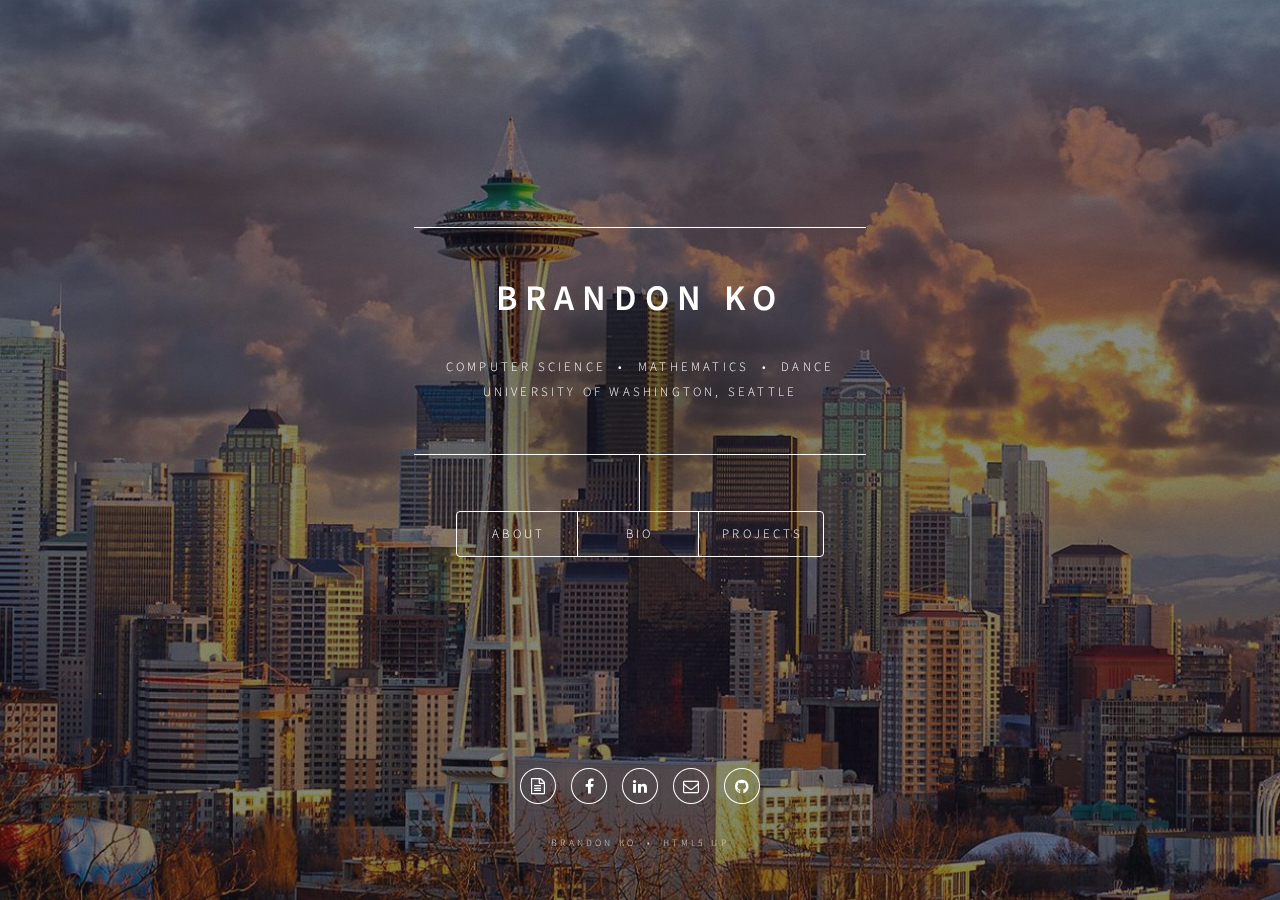
==== index.html @ cc7bc655 "4.2.2" ====
<!DOCTYPE HTML>
<!--
	Dimension by HTML5 UP
	html5up.net | @ajlkn
	Free for personal and commercial use under the CCA 3.0 license (html5up.net/license)
-->
<html>
	<head>
		<title>Brandon Ko</title>
		<meta charset="utf-8" />
		<meta name="viewport" content="width=device-width, initial-scale=1, user-scalable=no" />
		<link rel="stylesheet" href="assets/css/main.css" />
		<!--[if lte IE 9]><link rel="stylesheet" href="assets/css/ie9.css" /><![endif]-->
		<noscript><link rel="stylesheet" href="assets/css/noscript.css" /></noscript>
	</head>
	<body>

		<!-- Wrapper -->
			<div id="wrapper">

				<!-- Header -->
					<header id="header">
						<div class="content">
							<div class="inner">
								<h1>Brandon Ko</h1>
								<p></p>
								<p> Computer Science &nbsp;&bull;&nbsp; Mathematics &nbsp;&bull;&nbsp; Dance <br> University of Washington, Seattle</p>
							</div>
						</div>
						<nav>
							<ul>
								<li><a href="#about">About</a></li>
								<li><a href="#bio">Bio</a></li>
								<!--<li><a href="#contact">Contact</a></li>-->
								<li><a href="#projects">Projects</a></li>
								<!--<li><a href="#elements">Elements</a></li>-->
							</ul>
						</nav>
					</header>
				<!-- Main -->
					<div id="main">

						<!-- Intro -->
							<article id="about">
								<center><h2>About</h2></center>
								<span class="image main"><img src="images/intro_banner.jpg" alt="" /></span>
								<p><b>Aspiring software engineer.</b><br>
								I constantly strive to push the boundaries of existing knowledge. <br> I love exploring, creating, failing, learning, and growing. </p>
								<hr />
								<h3>Interests</h3>
								<p>Avid powerlifter and bodybuilder. Occasionally dips toes in olympic liting. <br> Dance minor in ballet, trying to keep hip hop in check on the side. </p>
							</article>

						<!-- About -->
						<article id="bio">
							<center><h2>Bio</h2></center>
							<img src="images/max.jpg" alt="me and max" height="210">
							<img src="images/bbc.jpg" alt="bbc" height="210">
							<p></p>
							
							<p>After receiving a defeating grade and learning absolutely nothing in my introductory course to programming at the beginning of high school, I was pretty much set on <i>not</i> pursuing computer science as my career. I performed well in all of my STEM courses throughout high school, but did not know what topic I wanted to pursure. Applying to colleges, I selected majors that simply sounded enticing, such as aerospace engineering and astrophysics. Unfortunately, my acceptance into the University of Washington was not complemented with an admission into a major. Filled with ambiguity, I began my first steps in college.</p>
							<blockquote>I hate programming. I don't want to be a software engineer.</blockquote>
							
							<p>Entering college, I explored a variety of classes and enjoyed expanding my breadth of knowledge. Psychology shed a new light on my perception of other individual's behaviors while ballet straightened out my posture and improved my balance. However, I never fully invested myself in any of these subjects and consequently, did not perform well in any of my classes. Unsure of what steps to take, I blindly decided to give computer science another shot. </p>
							<blockquote>What do I want to pursue as my career? Dance? No, my asian parents would not approve of that. Psychology? Interesting, but just interesting. Computer Science? </blockquote>
							
							<p> Surprisingly, as I progressed through this course, I began to realize how much I enjoyed coding. The logically structured and endlessly creative aspects of programming left me in awe, and I never felt more certain about beginning career path in computer science. Despite my low grade, I genuinely enjoyed every aspect of the course. Full of excitement, I completed the next prerequisite CS course and feverishly applied to the major. Rejected. I had finally discovered my true passion, just to get shut down by the department. I felt defeated and began to second guess the choices I was making. After sorting my thoughts out, I decided to seek help from counselors. I came to an understanding that this rejection helped me pinpoint my weaknesses and can be used as a stepping stone toward my goal. This realization motivated me to work even harder than before.</p>
							<blockquote>This is what I want. This is my passion. Defeat only makes me stronger.</blockquote>

							<p>I pushed myself to my limits for the following quarters, and reapplied to the department full of hope. After waiting for a seemingly endless two weeks, I received the admission decision. Accepted. And although I finally discovered my passion and reached my goal, my exact path in the field of computer science is yet to be determined. Nevertheless, I continue to push myself to grow and improve, exploring new fields and expanding my knowledge every day.</p>
						</article>

						<!-- Projects -->
							<article id="projects">
								<center><h2>Projects</h2></center>
								<span class="image main"><img src="images/coding_banner.jpg" alt="" /></span>
								I am currently working on a Google Chrome Extension and will post a link to this project once I complete it!
							</article>
						

						<!--Contact--> 
							<article id="contact">
								<h2 class="major">Contact</h2>
								<form method="post" action="/Users/brandonko/brandonko.github.io/welcome.php">
									<div class="field half first">
										<label for="name">Name</label>
										<input type="text" name="name" id="name" />
									</div>
									<div class="field half">
										<label for="email">Email</label>
										<input type="text" name="email" id="email" />
									</div>
									<div class="field">
										<label for="message">Message</label>
										<textarea name="message" id="message" rows="4"></textarea>
									</div>
									<ul class="actions">
										<li><input type="submit" value="Send Message" class="special" /></li>
										<li><input type="reset" value="Reset" /></li>
									</ul>
								</form>
							</article>

						<!-- Elements -->
							<article id="elements">
								<h2 class="major">Elements</h2>

								<section>
									<h3 class="major">Text</h3>
									<p>This is <b>bold</b> and this is <strong>strong</strong>. This is <i>italic</i> and this is <em>emphasized</em>.
									This is <sup>superscript</sup> text and this is <sub>subscript</sub> text.
									This is <u>underlined</u> and this is code: <code>for (;;) { ... }</code>. Finally, <a href="#">this is a link</a>.</p>
									<hr />
									<h2>Heading Level 2</h2>
									<h3>Heading Level 3</h3>
									<h4>Heading Level 4</h4>
									<h5>Heading Level 5</h5>
									<h6>Heading Level 6</h6>
									<hr />
									<h4>Blockquote</h4>
									<blockquote>Fringilla nisl. Donec accumsan interdum nisi, quis tincidunt felis sagittis eget tempus euismod. Vestibulum ante ipsum primis in faucibus vestibulum. Blandit adipiscing eu felis iaculis volutpat ac adipiscing accumsan faucibus. Vestibulum ante ipsum primis in faucibus lorem ipsum dolor sit amet nullam adipiscing eu felis.</blockquote>
									<h4>Preformatted</h4>
									<pre><code>i = 0;

while (!deck.isInOrder()) {
    print 'Iteration ' + i;
    deck.shuffle();
    i++;
}

print 'It took ' + i + ' iterations to sort the deck.';</code></pre>
								</section>

								<section>
									<h3 class="major">Lists</h3>

									<h4>Unordered</h4>
									<ul>
										<li>Dolor pulvinar etiam.</li>
										<li>Sagittis adipiscing.</li>
										<li>Felis enim feugiat.</li>
									</ul>

									<h4>Alternate</h4>
									<ul class="alt">
										<li>Dolor pulvinar etiam.</li>
										<li>Sagittis adipiscing.</li>
										<li>Felis enim feugiat.</li>
									</ul>

									<h4>Ordered</h4>
									<ol>
										<li>Dolor pulvinar etiam.</li>
										<li>Etiam vel felis viverra.</li>
										<li>Felis enim feugiat.</li>
										<li>Dolor pulvinar etiam.</li>
										<li>Etiam vel felis lorem.</li>
										<li>Felis enim et feugiat.</li>
									</ol>
									<h4>Icons</h4>
									<ul class="icons">
										<li><a href="#" class="icon fa-twitter"><span class="label">Twitter</span></a></li>
										<li><a href="#" class="icon fa-facebook"><span class="label">Facebook</span></a></li>
										<li><a href="#" class="icon fa-instagram"><span class="label">Instagram</span></a></li>
										<li><a href="#" class="icon fa-github"><span class="label">Github</span></a></li>
									</ul>

									<h4>Actions</h4>
									<ul class="actions">
										<li><a href="#" class="button special">Default</a></li>
										<li><a href="#" class="button">Default</a></li>
									</ul>
									<ul class="actions vertical">
										<li><a href="#" class="button special">Default</a></li>
										<li><a href="#" class="button">Default</a></li>
									</ul>
								</section>

								<section>
									<h3 class="major">Table</h3>
									<h4>Default</h4>
									<div class="table-wrapper">
										<table>
											<thead>
												<tr>
													<th>Name</th>
													<th>Description</th>
													<th>Price</th>
												</tr>
											</thead>
											<tbody>
												<tr>
													<td>Item One</td>
													<td>Ante turpis integer aliquet porttitor.</td>
													<td>29.99</td>
												</tr>
												<tr>
													<td>Item Two</td>
													<td>Vis ac commodo adipiscing arcu aliquet.</td>
													<td>19.99</td>
												</tr>
												<tr>
													<td>Item Three</td>
													<td> Morbi faucibus arcu accumsan lorem.</td>
													<td>29.99</td>
												</tr>
												<tr>
													<td>Item Four</td>
													<td>Vitae integer tempus condimentum.</td>
													<td>19.99</td>
												</tr>
												<tr>
													<td>Item Five</td>
													<td>Ante turpis integer aliquet porttitor.</td>
													<td>29.99</td>
												</tr>
											</tbody>
											<tfoot>
												<tr>
													<td colspan="2"></td>
													<td>100.00</td>
												</tr>
											</tfoot>
										</table>
									</div>

									<h4>Alternate</h4>
									<div class="table-wrapper">
										<table class="alt">
											<thead>
												<tr>
													<th>Name</th>
													<th>Description</th>
													<th>Price</th>
												</tr>
											</thead>
											<tbody>
												<tr>
													<td>Item One</td>
													<td>Ante turpis integer aliquet porttitor.</td>
													<td>29.99</td>
												</tr>
												<tr>
													<td>Item Two</td>
													<td>Vis ac commodo adipiscing arcu aliquet.</td>
													<td>19.99</td>
												</tr>
												<tr>
													<td>Item Three</td>
													<td> Morbi faucibus arcu accumsan lorem.</td>
													<td>29.99</td>
												</tr>
												<tr>
													<td>Item Four</td>
													<td>Vitae integer tempus condimentum.</td>
													<td>19.99</td>
												</tr>
												<tr>
													<td>Item Five</td>
													<td>Ante turpis integer aliquet porttitor.</td>
													<td>29.99</td>
												</tr>
											</tbody>
											<tfoot>
												<tr>
													<td colspan="2"></td>
													<td>100.00</td>
												</tr>
											</tfoot>
										</table>
									</div>
								</section>

								<section>
									<h3 class="major">Buttons</h3>
									<ul class="actions">
										<li><a href="#" class="button special">Special</a></li>
										<li><a href="#" class="button">Default</a></li>
									</ul>
									<ul class="actions">
										<li><a href="#" class="button">Default</a></li>
										<li><a href="#" class="button small">Small</a></li>
									</ul>
									<ul class="actions">
										<li><a href="#" class="button special icon fa-download">Icon</a></li>
										<li><a href="#" class="button icon fa-download">Icon</a></li>
									</ul>
									<ul class="actions">
										<li><span class="button special disabled">Disabled</span></li>
										<li><span class="button disabled">Disabled</span></li>
									</ul>
								</section>

								<section>
									<h3 class="major">Form</h3>
									<form method="post" action="#">
										<div class="field half first">
											<label for="demo-name">Name</label>
											<input type="text" name="demo-name" id="demo-name" value="" placeholder="Jane Doe" />
										</div>
										<div class="field half">
											<label for="demo-email">Email</label>
											<input type="email" name="demo-email" id="demo-email" value="" placeholder="jane@untitled.tld" />
										</div>
										<div class="field">
											<label for="demo-category">Category</label>
											<div class="select-wrapper">
												<select name="demo-category" id="demo-category">
													<option value="">-</option>
													<option value="1">Manufacturing</option>
													<option value="1">Shipping</option>
													<option value="1">Administration</option>
													<option value="1">Human Resources</option>
												</select>
											</div>
										</div>
										<div class="field half first">
											<input type="radio" id="demo-priority-low" name="demo-priority" checked>
											<label for="demo-priority-low">Low</label>
										</div>
										<div class="field half">
											<input type="radio" id="demo-priority-high" name="demo-priority">
											<label for="demo-priority-high">High</label>
										</div>
										<div class="field half first">
											<input type="checkbox" id="demo-copy" name="demo-copy">
											<label for="demo-copy">Email me a copy</label>
										</div>
										<div class="field half">
											<input type="checkbox" id="demo-human" name="demo-human" checked>
											<label for="demo-human">Not a robot</label>
										</div>
										<div class="field">
											<label for="demo-message">Message</label>
											<textarea name="demo-message" id="demo-message" placeholder="Enter your message" rows="6"></textarea>
										</div>
										<ul class="actions">
											<li><input type="submit" value="Send Message" class="special" /></li>
											<li><input type="reset" value="Reset" /></li>
										</ul>
									</form>
								</section>

							</article>

					</div>

				<!-- Footer -->
					<footer id="footer">
						<center>
									<ul class="icons">
										<li><a target="_blank" href="https://s3.amazonaws.com/symp.csm.usprod/washington/files/ad9/ad9180142448824d3f6cde6a451a4adb.pdf" class="icon fa-file-text-o"><span class="label">Resume</span></a></li>
										<li><a target="_blank" href="https://www.facebook.com/branbranko" class="icon fa-facebook"><span class="label">Facebook</span></a></li>
										<li><a target="_blank" href="https://www.linkedin.com/in/kobrandon98/" class="icon fa-linkedin"><span class="label">LinkedIn</span></a></li>
										<li><a target="_blank" href="mailto:kobrandon98@gmail.com" class="icon fa-envelope-o"><span class="label">Email</span></a></li>
										<li><a target="_blank" href="https://github.com/brandonko/" class="icon fa-github"><span class="label">GitHub</span></a></li>
									</ul>
						<p class="copyright">Brandon Ko &nbsp;&bull;&nbsp; HTML5 UP</p>
					</footer>

			</div>

		<!-- BG -->
			<div id="bg"></div>

		<!-- Scripts -->
			<script src="assets/js/jquery.min.js"></script>
			<script src="assets/js/skel.min.js"></script>
			<script src="assets/js/util.js"></script>
			<script src="assets/js/main.js"></script>

	</body>
</html>
---- assets/css/main.css ----
@import url(font-awesome.min.css);
@import url("https://fonts.googleapis.com/css?family=Source+Sans+Pro:300italic,600italic,300,600");
/*
	Added by Brandon Ko
*/
.tab { margin-left: 40px; }


/*
	Dimension by HTML5 UP
	html5up.net | @ajlkn
	Free for personal and commercial use under the CCA 3.0 license (html5up.net/license)
*/

/* Reset */
	html, body, div, span, applet, object, iframe, h1, h2, h3, h4, h5, h6, p, blockquote, pre, a, abbr, acronym, address, big, cite, code, del, dfn, em, img, ins, kbd, q, s, samp, small, strike, strong, sub, sup, tt, var, b, u, i, center, dl, dt, dd, ol, ul, li, fieldset, form, label, legend, table, caption, tbody, tfoot, thead, tr, th, td, article, aside, canvas, details, embed, figure, figcaption, footer, header, hgroup, menu, nav, output, ruby, section, summary, time, mark, audio, video {
		margin: 0;
		padding: 0;
		border: 0;
		font-size: 100%;
		font: inherit;
		vertical-align: baseline;
	}

	article, aside, details, figcaption, figure, footer, header, hgroup, menu, nav, section {
		display: block;
	}

	body {
		line-height: 1;
	}

	ol, ul {
		list-style: none;
	}

	blockquote, q {
		quotes: none;
	}

	blockquote:before, blockquote:after, q:before, q:after {
		content: '';
		content: none;
	}

	table {
		border-collapse: collapse;
		border-spacing: 0;
	}

	body {
		-webkit-text-size-adjust: none;
	}

/* Box Model */

	*, *:before, *:after {
		-moz-box-sizing: border-box;
		-webkit-box-sizing: border-box;
		box-sizing: border-box;
	}

/* Basic */

	@-ms-viewport {
		width: device-width;
	}

	@media screen and (max-width: 480px) {

		html, body {
			min-width: 320px;
		}

	}

	body {
		background: #1b1f22;
	}

		body.is-loading *, body.is-loading *:before, body.is-loading *:after, body.is-switching *, body.is-switching *:before, body.is-switching *:after {
			-moz-animation: none !important;
			-webkit-animation: none !important;
			-ms-animation: none !important;
			animation: none !important;
			-moz-transition: none !important;
			-webkit-transition: none !important;
			-ms-transition: none !important;
			transition: none !important;
			-moz-transition-delay: none !important;
			-webkit-transition-delay: none !important;
			-ms-transition-delay: none !important;
			transition-delay: none !important;
		}

/* Type */

	html {
		font-size: 16pt;
	}

		@media screen and (max-width: 1680px) {

			html {
				font-size: 12pt;
			}

		}

		@media screen and (max-width: 736px) {

			html {
				font-size: 11pt;
			}

		}

		@media screen and (max-width: 360px) {

			html {
				font-size: 10pt;
			}

		}

	body, input, select, textarea {
		color: #ffffff;
		font-family: "Source Sans Pro", sans-serif;
		font-weight: 300;
		font-size: 1rem;
		line-height: 1.65;
	}

	a {
		-moz-transition: color 0.2s ease-in-out, background-color 0.2s ease-in-out, border-bottom-color 0.2s ease-in-out;
		-webkit-transition: color 0.2s ease-in-out, background-color 0.2s ease-in-out, border-bottom-color 0.2s ease-in-out;
		-ms-transition: color 0.2s ease-in-out, background-color 0.2s ease-in-out, border-bottom-color 0.2s ease-in-out;
		transition: color 0.2s ease-in-out, background-color 0.2s ease-in-out, border-bottom-color 0.2s ease-in-out;
		border-bottom: dotted 1px rgba(255, 255, 255, 0.5);
		text-decoration: none;
		color: inherit;
	}

		a:hover {
			border-bottom-color: transparent;
		}

	strong, b {
		color: #ffffff;
		font-weight: 600;
	}

	em, i {
		font-style: italic;
	}

	p {
		margin: 0 0 2rem 0;
	}

	h1, h2, h3, h4, h5, h6 {
		color: #ffffff;
		font-weight: 600;
		line-height: 1.5;
		margin: 0 0 1rem 0;
		text-transform: uppercase;
		letter-spacing: 0.2rem;
	}

		h1 a, h2 a, h3 a, h4 a, h5 a, h6 a {
			color: inherit;
			text-decoration: none;
		}

		h1.major, h2.major, h3.major, h4.major, h5.major, h6.major {
			border-bottom: solid 1px #ffffff;
			width: -moz-max-content;
			width: -webkit-max-content;
			width: -ms-max-content;
			width: max-content;
			padding-bottom: 0.5rem;
			margin: 0 0 2rem 0;
		}

	h1 {
		font-size: 2.25rem;
		line-height: 1.3;
		letter-spacing: 0.5rem;
	}

	h2 {
		font-size: 1.5rem;
		line-height: 1.4;
		letter-spacing: 0.5rem;
	}

	h3 {
		font-size: 1rem;
	}

	h4 {
		font-size: 0.8rem;
	}

	h5 {
		font-size: 0.7rem;
	}

	h6 {
		font-size: 0.6rem;
	}

	@media screen and (max-width: 736px) {

		h1 {
			font-size: 1.75rem;
			line-height: 1.4;
		}

		h2 {
			font-size: 1.25em;
			line-height: 1.5;
		}

	}

	sub {
		font-size: 0.8rem;
		position: relative;
		top: 0.5rem;
	}

	sup {
		font-size: 0.8rem;
		position: relative;
		top: -0.5rem;
	}

	blockquote {
		border-left: solid 4px #ffffff;
		font-style: italic;
		margin: 0 0 2rem 0;
		padding: 0.5rem 0 0.5rem 2rem;
	}

	code {
		background: rgba(255, 255, 255, 0.075);
		border-radius: 4px;
		font-family: "Courier New", monospace;
		font-size: 0.9rem;
		margin: 0 0.25rem;
		padding: 0.25rem 0.65rem;
	}

	pre {
		-webkit-overflow-scrolling: touch;
		font-family: "Courier New", monospace;
		font-size: 0.9rem;
		margin: 0 0 2rem 0;
	}

		pre code {
			display: block;
			line-height: 1.75;
			padding: 1rem 1.5rem;
			overflow-x: auto;
		}

	hr {
		border: 0;
		border-bottom: solid 1px #ffffff;
		margin: 2.75rem 0;
	}

	.align-left {
		text-align: left;
	}

	.align-center {
		text-align: center;
	}

	.align-right {
		text-align: right;
	}

/* Form */

	form {
		margin: 0 0 2.5rem 0;
	}

		form .field {
			margin: 0 0 1.5rem 0;
		}

			form .field.half {
				width: 50%;
				float: left;
				padding: 0 0 0 0.75rem;
			}

				form .field.half.first {
					padding: 0 0.75rem 0 0;
				}

		form > .actions {
			margin: 1.875rem 0 0 0 !important;
		}

		@media screen and (max-width: 736px) {

			form .field {
				margin: 0 0 1.125rem 0;
			}

				form .field.half {
					padding: 0 0 0 0.5625rem;
				}

					form .field.half.first {
						padding: 0 0.5625rem 0 0;
					}

			form > .actions {
				margin: 1.5rem 0 0 0 !important;
			}

		}

		@media screen and (max-width: 480px) {

			form .field.half {
				width: 100%;
				float: none;
				padding: 0;
			}

				form .field.half.first {
					padding: 0;
				}

		}

	label {
		color: #ffffff;
		display: block;
		font-size: 0.8rem;
		font-weight: 300;
		letter-spacing: 0.2rem;
		line-height: 1.5;
		margin: 0 0 1rem 0;
		text-transform: uppercase;
	}

	input[type="text"],
	input[type="password"],
	input[type="email"],
	input[type="tel"],
	select,
	textarea {
		-moz-appearance: none;
		-webkit-appearance: none;
		-ms-appearance: none;
		appearance: none;
		-moz-transition: border-color 0.2s ease-in-out, box-shadow 0.2s ease-in-out, background-color 0.2s ease-in-out;
		-webkit-transition: border-color 0.2s ease-in-out, box-shadow 0.2s ease-in-out, background-color 0.2s ease-in-out;
		-ms-transition: border-color 0.2s ease-in-out, box-shadow 0.2s ease-in-out, background-color 0.2s ease-in-out;
		transition: border-color 0.2s ease-in-out, box-shadow 0.2s ease-in-out, background-color 0.2s ease-in-out;
		background: transparent;
		border-radius: 4px;
		border: solid 1px #ffffff;
		color: inherit;
		display: block;
		outline: 0;
		padding: 0 1rem;
		text-decoration: none;
		width: 100%;
	}

		input[type="text"]:invalid,
		input[type="password"]:invalid,
		input[type="email"]:invalid,
		input[type="tel"]:invalid,
		select:invalid,
		textarea:invalid {
			box-shadow: none;
		}

		input[type="text"]:focus,
		input[type="password"]:focus,
		input[type="email"]:focus,
		input[type="tel"]:focus,
		select:focus,
		textarea:focus {
			background: rgba(255, 255, 255, 0.075);
			border-color: #ffffff;
			box-shadow: 0 0 0 1px #ffffff;
		}

	select option {
		background: #1b1f22;
		color: #ffffff;
	}

	.select-wrapper {
		text-decoration: none;
		display: block;
		position: relative;
	}

		.select-wrapper:before {
			-moz-osx-font-smoothing: grayscale;
			-webkit-font-smoothing: antialiased;
			font-family: FontAwesome;
			font-style: normal;
			font-weight: normal;
			text-transform: none !important;
		}

		.select-wrapper:before {
			color: #ffffff;
			content: '\f107';
			display: block;
			height: 2.75rem;
			line-height: calc(2.75rem + 0em);
			pointer-events: none;
			position: absolute;
			right: 0;
			text-align: center;
			top: 0;
			width: 2.75rem;
		}

		.select-wrapper select::-ms-expand {
			display: none;
		}

	input[type="text"],
	input[type="password"],
	input[type="email"],
	select {
		height: 2.75rem;
	}

	textarea {
		padding: 0.75rem 1rem;
	}

	input[type="checkbox"],
	input[type="radio"] {
		-moz-appearance: none;
		-webkit-appearance: none;
		-ms-appearance: none;
		appearance: none;
		display: block;
		float: left;
		margin-right: -2rem;
		opacity: 0;
		width: 1rem;
		z-index: -1;
	}

		input[type="checkbox"] + label,
		input[type="radio"] + label {
			text-decoration: none;
			-moz-user-select: none;
			-webkit-user-select: none;
			-ms-user-select: none;
			user-select: none;
			color: #ffffff;
			cursor: pointer;
			display: inline-block;
			font-size: 0.8rem;
			font-weight: 300;
			margin: 0 0 0.5rem 0;
			padding-left: 2.65rem;
			padding-right: 0.75rem;
			position: relative;
		}

			input[type="checkbox"] + label:before,
			input[type="radio"] + label:before {
				-moz-osx-font-smoothing: grayscale;
				-webkit-font-smoothing: antialiased;
				font-family: FontAwesome;
				font-style: normal;
				font-weight: normal;
				text-transform: none !important;
			}

			input[type="checkbox"] + label:before,
			input[type="radio"] + label:before {
				-moz-transition: border-color 0.2s ease-in-out, box-shadow 0.2s ease-in-out, background-color 0.2s ease-in-out;
				-webkit-transition: border-color 0.2s ease-in-out, box-shadow 0.2s ease-in-out, background-color 0.2s ease-in-out;
				-ms-transition: border-color 0.2s ease-in-out, box-shadow 0.2s ease-in-out, background-color 0.2s ease-in-out;
				transition: border-color 0.2s ease-in-out, box-shadow 0.2s ease-in-out, background-color 0.2s ease-in-out;
				border-radius: 4px;
				border: solid 1px #ffffff;
				content: '';
				display: inline-block;
				height: 1.65rem;
				left: 0;
				line-height: calc(1.58125rem + 0em);
				position: absolute;
				text-align: center;
				top: -0.125rem;
				width: 1.65rem;
			}

		input[type="checkbox"]:checked + label:before,
		input[type="radio"]:checked + label:before {
			background: #ffffff !important;
			border-color: #ffffff !important;
			color: #1b1f22;
			content: '\f00c';
		}

		input[type="checkbox"]:focus + label:before,
		input[type="radio"]:focus + label:before {
			background: rgba(255, 255, 255, 0.075);
			border-color: #ffffff;
			box-shadow: 0 0 0 1px #ffffff;
		}

	input[type="checkbox"] + label:before {
		border-radius: 4px;
	}

	input[type="radio"] + label:before {
		border-radius: 100%;
	}

	::-webkit-input-placeholder {
		color: rgba(255, 255, 255, 0.5) !important;
		opacity: 1.0;
	}

	:-moz-placeholder {
		color: rgba(255, 255, 255, 0.5) !important;
		opacity: 1.0;
	}

	::-moz-placeholder {
		color: rgba(255, 255, 255, 0.5) !important;
		opacity: 1.0;
	}

	:-ms-input-placeholder {
		color: rgba(255, 255, 255, 0.5) !important;
		opacity: 1.0;
	}

	.formerize-placeholder {
		color: rgba(255, 255, 255, 0.5) !important;
		opacity: 1.0;
	}

/* Box */

	.box {
		border-radius: 4px;
		border: solid 1px #ffffff;
		margin-bottom: 2rem;
		padding: 1.5em;
	}

		.box > :last-child,
		.box > :last-child > :last-child,
		.box > :last-child > :last-child > :last-child {
			margin-bottom: 0;
		}

		.box.alt {
			border: 0;
			border-radius: 0;
			padding: 0;
		}

/* Icon */

	.icon {
		text-decoration: none;
		border-bottom: none;
		position: relative;
	}

		.icon:before {
			-moz-osx-font-smoothing: grayscale;
			-webkit-font-smoothing: antialiased;
			font-family: FontAwesome;
			font-style: normal;
			font-weight: normal;
			text-transform: none !important;
		}

		.icon > .label {
			display: none;
		}

/* Image */

	.image {
		border-radius: 4px;
		border: 0;
		display: inline-block;
		position: relative;
	}

		.image:before {
			-moz-pointer-events: none;
			-webkit-pointer-events: none;
			-ms-pointer-events: none;
			pointer-events: none;
			background-image: url("../../images/overlay.png");
			background-color: rgba(19, 21, 25, 0.5);
			border-radius: 4px;
			content: '';
			display: block;
			height: 100%;
			left: 0;
			opacity: 0.5;
			position: absolute;
			top: 0;
			width: 100%;
		}

		.image img {
			border-radius: 4px;
			display: block;
		}

		.image.left, .image.right {
			max-width: 40%;
		}

			.image.left img, .image.right img {
				width: 100%;
			}

		.image.left {
			float: left;
			padding: 0 1.5em 1em 0;
			top: 0.25em;
		}

		.image.right {
			float: right;
			padding: 0 0 1em 1.5em;
			top: 0.25em;
		}

		.image.fit {
			display: block;
			margin: 0 0 2rem 0;
			width: 100%;
		}

			.image.fit img {
				width: 100%;
			}

		.image.main {
			display: block;
			margin: 2.5rem 0;
			width: 100%;
		}

			.image.main img {
				width: 100%;
			}

		@media screen and (max-width: 736px) {

			.image.main {
				margin: 2rem 0;
			}

		}

		@media screen and (max-width: 480px) {

			.image.main {
				margin: 1.5rem 0;
			}

		}

/* List */

	ol {
		list-style: decimal;
		margin: 0 0 2rem 0;
		padding-left: 1.25em;
	}

		ol li {
			padding-left: 0.25em;
		}

	ul {
		list-style: none;
		margin: 0 0 2rem 0;
		padding-left: 1em;
	}

		ul li {
			padding-left: 0.5em;
		}

		ul.alt {
			list-style: none;
			padding-left: 0;
		}

			ul.alt li {
				border-top: solid 1px #ffffff;
				padding: 0.5em 0;
			}

				ul.alt li:first-child {
					border-top: 0;
					padding-top: 0;
				}

		ul.icons {
			cursor: default;
			list-style: none;
			padding-left: 0;
		}

			ul.icons li {
				display: inline-block;
				padding: 0 0.75em 0 0;
			}

				ul.icons li:last-child {
					padding-right: 0;
				}

				ul.icons li a {
					border-radius: 100%;
					box-shadow: inset 0 0 0 1px #ffffff;
					display: inline-block;
					height: 2.25rem;
					line-height: 2.25rem;
					text-align: center;
					width: 2.25rem;
				}

					ul.icons li a:hover {
						background-color: rgba(255, 255, 255, 0.075);
					}

					ul.icons li a:active {
						background-color: rgba(255, 255, 255, 0.175);
					}

		ul.actions {
			cursor: default;
			list-style: none;
			padding-left: 0;
		}

			ul.actions li {
				display: inline-block;
				padding: 0 1rem 0 0;
				vertical-align: middle;
			}

				ul.actions li:last-child {
					padding-right: 0;
				}

			ul.actions.small li {
				padding: 0 0.5rem 0 0;
			}

			ul.actions.vertical li {
				display: block;
				padding: 1rem 0 0 0;
			}

				ul.actions.vertical li:first-child {
					padding-top: 0;
				}

				ul.actions.vertical li > * {
					margin-bottom: 0;
				}

			ul.actions.vertical.small li {
				padding: 0.5rem 0 0 0;
			}

				ul.actions.vertical.small li:first-child {
					padding-top: 0;
				}

			ul.actions.fit {
				display: table;
				margin-left: -1rem;
				padding: 0;
				table-layout: fixed;
				width: calc(100% + 1rem);
			}

				ul.actions.fit li {
					display: table-cell;
					padding: 0 0 0 1rem;
				}

					ul.actions.fit li > * {
						margin-bottom: 0;
					}

				ul.actions.fit.small {
					margin-left: -0.5rem;
					width: calc(100% + 0.5rem);
				}

					ul.actions.fit.small li {
						padding: 0 0 0 0.5rem;
					}

			@media screen and (max-width: 480px) {

				ul.actions {
					margin: 0 0 2rem 0;
				}

					ul.actions li {
						padding: 1rem 0 0 0;
						display: block;
						text-align: center;
						width: 100%;
					}

						ul.actions li:first-child {
							padding-top: 0;
						}

						ul.actions li > * {
							width: 100%;
							margin: 0 !important;
						}

							ul.actions li > *.icon:before {
								margin-left: -2em;
							}

					ul.actions.small li {
						padding: 0.5rem 0 0 0;
					}

						ul.actions.small li:first-child {
							padding-top: 0;
						}

			}

	dl {
		margin: 0 0 2rem 0;
	}

		dl dt {
			display: block;
			font-weight: 600;
			margin: 0 0 1rem 0;
		}

		dl dd {
			margin-left: 2rem;
		}

/* Table */

	.table-wrapper {
		-webkit-overflow-scrolling: touch;
		overflow-x: auto;
	}

	table {
		margin: 0 0 2rem 0;
		width: 100%;
	}

		table tbody tr {
			border: solid 1px #ffffff;
			border-left: 0;
			border-right: 0;
		}

			table tbody tr:nth-child(2n + 1) {
				background-color: rgba(255, 255, 255, 0.075);
			}

		table td {
			padding: 0.75em 0.75em;
		}

		table th {
			color: #ffffff;
			font-size: 0.9em;
			font-weight: 600;
			padding: 0 0.75em 0.75em 0.75em;
			text-align: left;
		}

		table thead {
			border-bottom: solid 2px #ffffff;
		}

		table tfoot {
			border-top: solid 2px #ffffff;
		}

		table.alt {
			border-collapse: separate;
		}

			table.alt tbody tr td {
				border: solid 1px #ffffff;
				border-left-width: 0;
				border-top-width: 0;
			}

				table.alt tbody tr td:first-child {
					border-left-width: 1px;
				}

			table.alt tbody tr:first-child td {
				border-top-width: 1px;
			}

			table.alt thead {
				border-bottom: 0;
			}

			table.alt tfoot {
				border-top: 0;
			}

/* Button */

	input[type="submit"],
	input[type="reset"],
	input[type="button"],
	button,
	.button {
		-moz-appearance: none;
		-webkit-appearance: none;
		-ms-appearance: none;
		appearance: none;
		-moz-transition: background-color 0.2s ease-in-out, color 0.2s ease-in-out;
		-webkit-transition: background-color 0.2s ease-in-out, color 0.2s ease-in-out;
		-ms-transition: background-color 0.2s ease-in-out, color 0.2s ease-in-out;
		transition: background-color 0.2s ease-in-out, color 0.2s ease-in-out;
		background-color: transparent;
		border-radius: 4px;
		border: 0;
		box-shadow: inset 0 0 0 1px #ffffff;
		color: #ffffff !important;
		cursor: pointer;
		display: inline-block;
		font-size: 0.8rem;
		font-weight: 300;
		height: 2.75rem;
		letter-spacing: 0.2rem;
		line-height: 2.75rem;
		outline: 0;
		padding: 0 1.25rem 0 1.35rem;
		text-align: center;
		text-decoration: none;
		text-transform: uppercase;
		white-space: nowrap;
	}

		input[type="submit"]:hover,
		input[type="reset"]:hover,
		input[type="button"]:hover,
		button:hover,
		.button:hover {
			background-color: rgba(255, 255, 255, 0.075);
		}

		input[type="submit"]:active,
		input[type="reset"]:active,
		input[type="button"]:active,
		button:active,
		.button:active {
			background-color: rgba(255, 255, 255, 0.175);
		}

		input[type="submit"].icon:before,
		input[type="reset"].icon:before,
		input[type="button"].icon:before,
		button.icon:before,
		.button.icon:before {
			margin-right: 0.5em;
		}

		input[type="submit"].fit,
		input[type="reset"].fit,
		input[type="button"].fit,
		button.fit,
		.button.fit {
			display: block;
			margin: 0 0 1rem 0;
			width: 100%;
		}

		input[type="submit"].special,
		input[type="reset"].special,
		input[type="button"].special,
		button.special,
		.button.special {
			background-color: #ffffff;
			color: #1b1f22 !important;
			font-weight: 600;
		}

		input[type="submit"].disabled, input[type="submit"]:disabled,
		input[type="reset"].disabled,
		input[type="reset"]:disabled,
		input[type="button"].disabled,
		input[type="button"]:disabled,
		button.disabled,
		button:disabled,
		.button.disabled,
		.button:disabled {
			-moz-pointer-events: none;
			-webkit-pointer-events: none;
			-ms-pointer-events: none;
			pointer-events: none;
			cursor: default;
			opacity: 0.25;
		}

	input[type="submit"],
	input[type="reset"],
	input[type="button"],
	button {
		line-height: calc(2.75rem - 2px);
	}

/* BG */

	#bg {
		-moz-transform: scale(1.0);
		-webkit-transform: scale(1.0);
		-ms-transform: scale(1.0);
		transform: scale(1.0);
		-webkit-backface-visibility: hidden;
		position: fixed;
		top: 0;
		left: 0;
		width: 100%;
		height: 100vh;
		z-index: 1;
	}

		#bg:before, #bg:after {
			content: '';
			display: block;
			position: absolute;
			top: 0;
			left: 0;
			width: 100%;
			height: 100%;
		}

		#bg:before {
			-moz-transition: background-color 2.5s ease-in-out;
			-webkit-transition: background-color 2.5s ease-in-out;
			-ms-transition: background-color 2.5s ease-in-out;
			transition: background-color 2.5s ease-in-out;
			-moz-transition-delay: 0.75s;
			-webkit-transition-delay: 0.75s;
			-ms-transition-delay: 0.75s;
			transition-delay: 0.75s;
			background-image: linear-gradient(to top, rgba(19, 21, 25, 0.5), rgba(19, 21, 25, 0.5)), url("../../images/overlay.png");
			background-size: auto, 256px 256px;
			background-position: center, center;
			background-repeat: no-repeat, repeat;
			z-index: 2;
		}

		#bg:after {
			-moz-transform: scale(1.125);
			-webkit-transform: scale(1.125);
			-ms-transform: scale(1.125);
			transform: scale(1.125);
			-moz-transition: -moz-transform 0.325s ease-in-out, -moz-filter 0.325s ease-in-out;
			-webkit-transition: -webkit-transform 0.325s ease-in-out, -webkit-filter 0.325s ease-in-out;
			-ms-transition: -ms-transform 0.325s ease-in-out, -ms-filter 0.325s ease-in-out;
			transition: transform 0.325s ease-in-out, filter 0.325s ease-in-out;
			background-image: url("../../images/bg.jpg");
			background-position: center;
			background-size: cover;
			background-repeat: no-repeat;
			z-index: 1;
		}

		body.is-article-visible #bg:after {
			-moz-transform: scale(1.0825);
			-webkit-transform: scale(1.0825);
			-ms-transform: scale(1.0825);
			transform: scale(1.0825);
			-moz-filter: blur(0.2rem);
			-webkit-filter: blur(0.2rem);
			-ms-filter: blur(0.2rem);
			filter: blur(0.2rem);
		}

		body.is-loading #bg:before {
			background-color: #000000;
		}

/* Wrapper */

	#wrapper {
		display: -moz-flex;
		display: -webkit-flex;
		display: -ms-flex;
		display: flex;
		-moz-flex-direction: column;
		-webkit-flex-direction: column;
		-ms-flex-direction: column;
		flex-direction: column;
		-moz-align-items: center;
		-webkit-align-items: center;
		-ms-align-items: center;
		align-items: center;
		-moz-justify-content: space-between;
		-webkit-justify-content: space-between;
		-ms-justify-content: space-between;
		justify-content: space-between;
		position: relative;
		min-height: 100vh;
		width: 100%;
		padding: 4rem 2rem;
		z-index: 3;
	}

		#wrapper:before {
			content: '';
			display: block;
		}

		@media screen and (max-width: 1680px) {

			#wrapper {
				padding: 3rem 2rem;
			}

		}

		@media screen and (max-width: 736px) {

			#wrapper {
				padding: 2rem 1rem;
			}

		}

		@media screen and (max-width: 480px) {

			#wrapper {
				padding: 1rem;
			}

		}

/* Header */

	#header {
		display: -moz-flex;
		display: -webkit-flex;
		display: -ms-flex;
		display: flex;
		-moz-flex-direction: column;
		-webkit-flex-direction: column;
		-ms-flex-direction: column;
		flex-direction: column;
		-moz-align-items: center;
		-webkit-align-items: center;
		-ms-align-items: center;
		align-items: center;
		-moz-transition: -moz-transform 0.325s ease-in-out, -moz-filter 0.325s ease-in-out, opacity 0.325s ease-in-out;
		-webkit-transition: -webkit-transform 0.325s ease-in-out, -webkit-filter 0.325s ease-in-out, opacity 0.325s ease-in-out;
		-ms-transition: -ms-transform 0.325s ease-in-out, -ms-filter 0.325s ease-in-out, opacity 0.325s ease-in-out;
		transition: transform 0.325s ease-in-out, filter 0.325s ease-in-out, opacity 0.325s ease-in-out;
		background-image: -moz-radial-gradient(rgba(0, 0, 0, 0.25) 25%, transparent 55%);
		background-image: -webkit-radial-gradient(rgba(0, 0, 0, 0.25) 25%, transparent 55%);
		background-image: -ms-radial-gradient(rgba(0, 0, 0, 0.25) 25%, transparent 55%);
		background-image: radial-gradient(rgba(0, 0, 0, 0.25) 25%, transparent 55%);
		max-width: 100%;
		text-align: center;
	}

		#header > * {
			-moz-transition: opacity 0.325s ease-in-out;
			-webkit-transition: opacity 0.325s ease-in-out;
			-ms-transition: opacity 0.325s ease-in-out;
			transition: opacity 0.325s ease-in-out;
			position: relative;
			margin-top: 3.5rem;
		}

			#header > *:before {
				content: '';
				display: block;
				position: absolute;
				top: calc(-3.5rem - 1px);
				left: calc(50% - 1px);
				width: 1px;
				height: calc(3.5rem + 1px);
				background: #ffffff;
			}

		#header > :first-child {
			margin-top: 0;
		}

			#header > :first-child:before {
				display: none;
			}


		#header .logo {
			width: 5.5rem;
			height: 5.5rem;
			line-height: 5.5rem;
			border: solid 1px #ffffff;
			border-radius: 100%;
		}

			#header .logo .icon:before {
				font-size: 2rem;
			}

		#header .content {
			border-style: solid;
			border-color: #ffffff;
			border-top-width: 1px;
			border-bottom-width: 1px;
			max-width: 100%;
		}

			#header .content .inner {
				-moz-transition: max-height 0.75s ease, padding 0.75s ease, opacity 0.325s ease-in-out;
				-webkit-transition: max-height 0.75s ease, padding 0.75s ease, opacity 0.325s ease-in-out;
				-ms-transition: max-height 0.75s ease, padding 0.75s ease, opacity 0.325s ease-in-out;
				transition: max-height 0.75s ease, padding 0.75s ease, opacity 0.325s ease-in-out;
				-moz-transition-delay: 0.25s;
				-webkit-transition-delay: 0.25s;
				-ms-transition-delay: 0.25s;
				transition-delay: 0.25s;
				padding: 3rem 2rem;
				max-height: 40rem;
				overflow: hidden;
			}

				#header .content .inner > :last-child {
					margin-bottom: 0;
				}

			#header .content p {
				text-transform: uppercase;
				letter-spacing: 0.2rem;
				font-size: 0.8rem;
				line-height: 2;
			}

		#header nav ul {
			display: -moz-flex;
			display: -webkit-flex;
			display: -ms-flex;
			display: flex;
			margin-bottom: 0;
			list-style: none;
			padding-left: 0;
			border: solid 1px #ffffff;
			border-radius: 4px;
		}

			#header nav ul li {
				padding-left: 0;
				border-left: solid 1px #ffffff;
			}

				#header nav ul li:first-child {
					border-left: 0;
				}

				#header nav ul li a {
					display: block;
					min-width: 7.5rem;
					height: 2.75rem;
					line-height: 2.75rem;
					padding: 0 1.25rem 0 1.45rem;
					text-transform: uppercase;
					letter-spacing: 0.2rem;
					font-size: 0.8rem;
					border-bottom: 0;
				}

					#header nav ul li a:hover {
						background-color: rgba(255, 255, 255, 0.075);
					}

					#header nav ul li a:active {
						background-color: rgba(255, 255, 255, 0.175);
					}

		#header nav.use-middle:after {
			content: '';
			display: block;
			position: absolute;
			top: 0;
			left: calc(50% - 1px);
			width: 1px;
			height: 100%;
			background: #ffffff;
		}

		#header nav.use-middle ul li.is-middle {
			border-left: 0;
		}

		body.is-article-visible #header {
			-moz-transform: scale(0.95);
			-webkit-transform: scale(0.95);
			-ms-transform: scale(0.95);
			transform: scale(0.95);
			-moz-filter: blur(0.1rem);
			-webkit-filter: blur(0.1rem);
			-ms-filter: blur(0.1rem);
			filter: blur(0.1rem);
			opacity: 0;
		}

		body.is-loading #header {
			-moz-filter: blur(0.125rem);
			-webkit-filter: blur(0.125rem);
			-ms-filter: blur(0.125rem);
			filter: blur(0.125rem);
		}

			body.is-loading #header > * {
				opacity: 0;
			}

			body.is-loading #header .content .inner {
				max-height: 0;
				padding-top: 0;
				padding-bottom: 0;
				opacity: 0;
			}

		@media screen and (max-width: 980px) {

			#header .content p br {
				display: none;
			}

		}

		@media screen and (max-width: 736px) {

			#header > * {
				margin-top: 2rem;
			}

				#header > *:before {
					top: calc(-2rem - 1px);
					height: calc(2rem + 1px);
				}

			#header .logo {
				width: 4.75rem;
				height: 4.75rem;
				line-height: 4.75rem;
			}

				#header .logo .icon:before {
					font-size: 1.75rem;
				}

			#header .content .inner {
				padding: 2.5rem 1rem;
			}

			#header .content p {
				line-height: 1.875;
			}

		}

		@media screen and (max-width: 480px) {

			#header {
				padding: 1.5rem 0;
			}

				#header .content .inner {
					padding: 2.5rem 0;
				}

				#header nav ul {
					-moz-flex-direction: column;
					-webkit-flex-direction: column;
					-ms-flex-direction: column;
					flex-direction: column;
					min-width: 10rem;
					max-width: 100%;
				}

					#header nav ul li {
						border-left: 0;
						border-top: solid 1px #ffffff;
					}

						#header nav ul li:first-child {
							border-top: 0;
						}

						#header nav ul li a {
							height: 3rem;
							line-height: 3rem;
							min-width: 0;
							width: 100%;
						}

				#header nav.use-middle:after {
					display: none;
				}

		}

/* Main */

	#main {
		-moz-flex-grow: 1;
		-webkit-flex-grow: 1;
		-ms-flex-grow: 1;
		flex-grow: 1;
		-moz-flex-shrink: 1;
		-webkit-flex-shrink: 1;
		-ms-flex-shrink: 1;
		flex-shrink: 1;
		display: -moz-flex;
		display: -webkit-flex;
		display: -ms-flex;
		display: flex;
		-moz-align-items: center;
		-webkit-align-items: center;
		-ms-align-items: center;
		align-items: center;
		-moz-justify-content: center;
		-webkit-justify-content: center;
		-ms-justify-content: center;
		justify-content: center;
		-moz-flex-direction: column;
		-webkit-flex-direction: column;
		-ms-flex-direction: column;
		flex-direction: column;
		position: relative;
		max-width: 100%;
		z-index: 3;
	}

		#main article {
			-moz-transform: translateY(0.25rem);
			-webkit-transform: translateY(0.25rem);
			-ms-transform: translateY(0.25rem);
			transform: translateY(0.25rem);
			-moz-transition: opacity 0.325s ease-in-out, -moz-transform 0.325s ease-in-out;
			-webkit-transition: opacity 0.325s ease-in-out, -webkit-transform 0.325s ease-in-out;
			-ms-transition: opacity 0.325s ease-in-out, -ms-transform 0.325s ease-in-out;
			transition: opacity 0.325s ease-in-out, transform 0.325s ease-in-out;
			padding: 4.5rem 2.5rem 1.5rem 2.5rem ;
			position: relative;
			width: 40rem;
			max-width: 100%;
			background-color: rgba(27, 31, 34, 0.85);
			border-radius: 4px;
			opacity: 0;
		}

			#main article.active {
				-moz-transform: translateY(0);
				-webkit-transform: translateY(0);
				-ms-transform: translateY(0);
				transform: translateY(0);
				opacity: 1;
			}

			#main article .close {
				display: block;
				position: absolute;
				top: 0;
				right: 0;
				width: 4rem;
				height: 4rem;
				cursor: pointer;
				text-indent: 4rem;
				overflow: hidden;
				white-space: nowrap;
			}

				#main article .close:before {
					-moz-transition: background-color 0.2s ease-in-out;
					-webkit-transition: background-color 0.2s ease-in-out;
					-ms-transition: background-color 0.2s ease-in-out;
					transition: background-color 0.2s ease-in-out;
					content: '';
					display: block;
					position: absolute;
					top: 0.75rem;
					left: 0.75rem;
					width: 2.5rem;
					height: 2.5rem;
					border-radius: 100%;
					background-position: center;
					background-image: url("data:image/svg+xml;charset=utf8,%3Csvg xmlns='http://www.w3.org/2000/svg' xmlns:xlink='http://www.w3.org/1999/xlink' width='20px' height='20px' viewBox='0 0 20 20' zoomAndPan='disable'%3E%3Cstyle%3Eline %7B stroke: %23ffffff%3B stroke-width: 1%3B %7D%3C/style%3E%3Cline x1='2' y1='2' x2='18' y2='18' /%3E%3Cline x1='18' y1='2' x2='2' y2='18' /%3E%3C/svg%3E");
					background-size: 20px 20px;
					background-repeat: no-repeat;
				}

				#main article .close:hover:before {
					background-color: rgba(255, 255, 255, 0.075);
				}

				#main article .close:active:before {
					background-color: rgba(255, 255, 255, 0.175);
				}

		@media screen and (max-width: 736px) {

			#main article {
				padding: 3.5rem 2rem 0.5rem 2rem ;
			}

				#main article .close:before {
					top: 0.875rem;
					left: 0.875rem;
					width: 2.25rem;
					height: 2.25rem;
					background-size: 14px 14px;
				}

		}

		@media screen and (max-width: 480px) {

			#main article {
				padding: 3rem 1.5rem 0.5rem 1.5rem ;
			}

		}

/* Footer */

	#footer {
		-moz-transition: -moz-transform 0.325s ease-in-out, -moz-filter 0.325s ease-in-out, opacity 0.325s ease-in-out;
		-webkit-transition: -webkit-transform 0.325s ease-in-out, -webkit-filter 0.325s ease-in-out, opacity 0.325s ease-in-out;
		-ms-transition: -ms-transform 0.325s ease-in-out, -ms-filter 0.325s ease-in-out, opacity 0.325s ease-in-out;
		transition: transform 0.325s ease-in-out, filter 0.325s ease-in-out, opacity 0.325s ease-in-out;
		width: 100%;
		max-width: 100%;
		margin-top: 2rem;
		text-align: center;
	}

		#footer .copyright {
			letter-spacing: 0.2rem;
			font-size: 0.6rem;
			opacity: 0.75;
			margin-bottom: 0;
			text-transform: uppercase;
		}

		body.is-article-visible #footer {
			-moz-transform: scale(0.95);
			-webkit-transform: scale(0.95);
			-ms-transform: scale(0.95);
			transform: scale(0.95);
			-moz-filter: blur(0.1rem);
			-webkit-filter: blur(0.1rem);
			-ms-filter: blur(0.1rem);
			filter: blur(0.1rem);
			opacity: 0;
		}

		body.is-loading #footer {
			opacity: 0;
		}
---- assets/css/ie9.css ----
/*
	Dimension by HTML5 UP
	html5up.net | @ajlkn
	Free for personal and commercial use under the CCA 3.0 license (html5up.net/license)
*/

/* BG */

	#bg:before {
		background: rgba(19, 21, 25, 0.5);
	}

/* Header */

	#header .logo {
		margin: 0 auto;
	}

	#header .content {
		display: inline-block;
	}

	#header nav ul {
		display: inline-block;
	}

		#header nav ul li {
			display: inline-block;
		}

/* Main */

	#main article {
		margin: 0 auto;
	}
---- assets/css/noscript.css ----
/*
	Dimension by HTML5 UP
	html5up.net | @ajlkn
	Free for personal and commercial use under the CCA 3.0 license (html5up.net/license)
*/

/* Main */

	#main article {
		opacity: 1;
		margin: 4rem 0 0 0;
	}
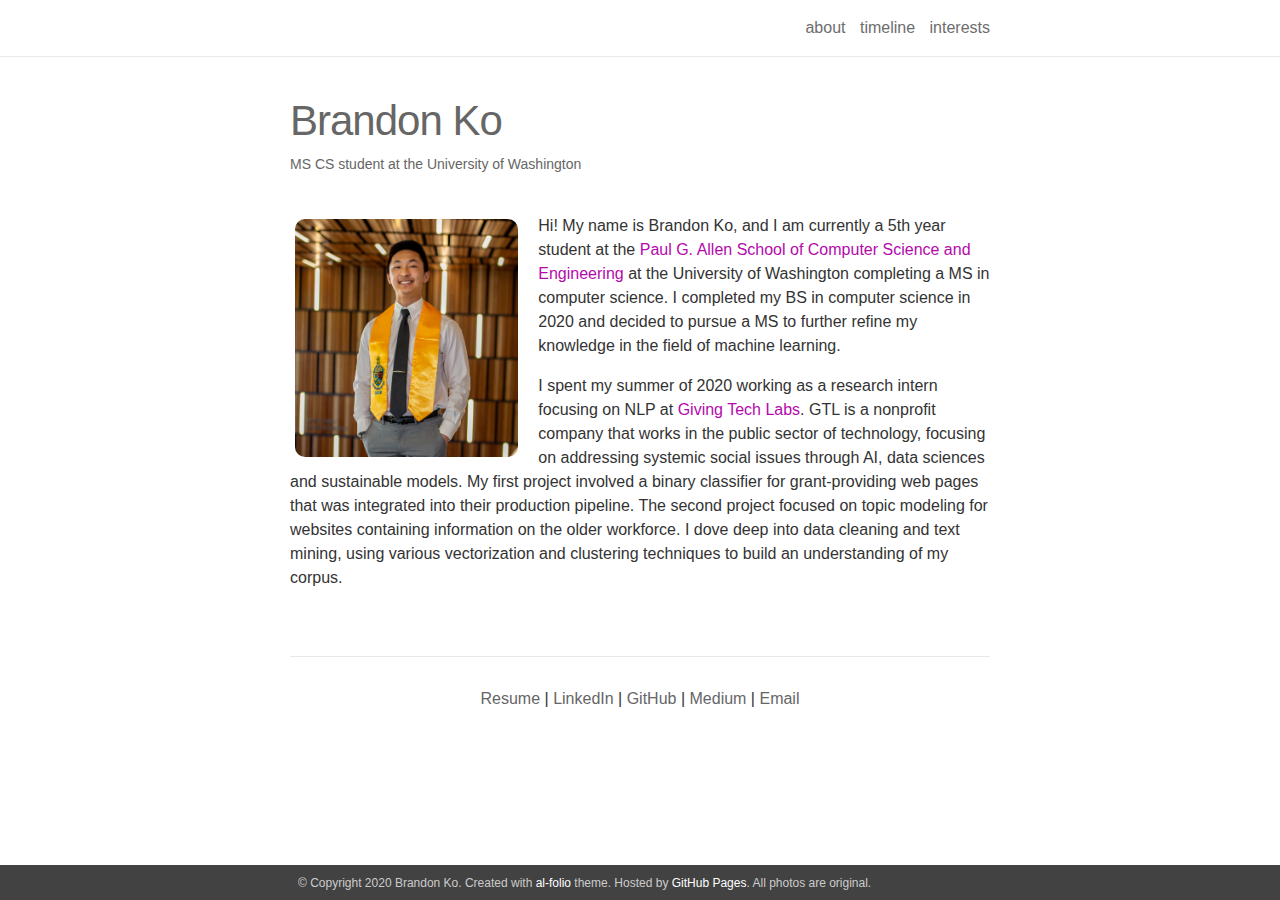
==== commit b2793761: "new website v1.0" ====
--- a/index.html
+++ b/index.html
@@ -1,373 +1,111 @@
-<!DOCTYPE HTML>
-<!--
-	Dimension by HTML5 UP
-	html5up.net | @ajlkn
-	Free for personal and commercial use under the CCA 3.0 license (html5up.net/license)
--->
-<html>
-	<head>
-		<title>Brandon Ko</title>
-		<meta charset="utf-8" />
-		<meta name="viewport" content="width=device-width, initial-scale=1, user-scalable=no" />
-		<link rel="stylesheet" href="assets/css/main.css" />
-		<!--[if lte IE 9]><link rel="stylesheet" href="assets/css/ie9.css" /><![endif]-->
-		<noscript><link rel="stylesheet" href="assets/css/noscript.css" /></noscript>
-	</head>
-	<body>
-
-		<!-- Wrapper -->
-			<div id="wrapper">
-
-				<!-- Header -->
-					<header id="header">
-						<div class="content">
-							<div class="inner">
-								<h1>Brandon Ko</h1>
-								<p></p>
-								<p> Computer Science &nbsp;&bull;&nbsp; Mathematics &nbsp;&bull;&nbsp; Dance <br> University of Washington, Seattle</p>
-							</div>
-						</div>
-						<nav>
-							<ul>
-								<li><a href="#about">About</a></li>
-								<li><a href="#bio">Bio</a></li>
-								<!--<li><a href="#contact">Contact</a></li>-->
-								<li><a href="#projects">Projects</a></li>
-								<!--<li><a href="#elements">Elements</a></li>-->
-							</ul>
-						</nav>
-					</header>
-				<!-- Main -->
-					<div id="main">
-
-						<!-- Intro -->
-							<article id="about">
-								<center><h2>About</h2></center>
-								<span class="image main"><img src="images/intro_banner.jpg" alt="" /></span>
-								<p><b>Aspiring software engineer.</b><br>
-								I constantly strive to push the boundaries of existing knowledge. <br> I love exploring, creating, failing, learning, and growing. </p>
-								<hr />
-								<h3>Interests</h3>
-								<p>Avid powerlifter and bodybuilder. Occasionally dips toes in olympic liting. <br> Dance minor in ballet, trying to keep hip hop in check on the side. </p>
-							</article>
-
-						<!-- About -->
-						<article id="bio">
-							<center><h2>Bio</h2></center>
-							<img src="images/max.jpg" alt="me and max" height="210">
-							<img src="images/bbc.jpg" alt="bbc" height="210">
-							<p></p>
-							
-							<p>After receiving a defeating grade and learning absolutely nothing in my introductory course to programming at the beginning of high school, I was pretty much set on <i>not</i> pursuing computer science as my career. I performed well in all of my STEM courses throughout high school, but did not know what topic I wanted to pursure. Applying to colleges, I selected majors that simply sounded enticing, such as aerospace engineering and astrophysics. Unfortunately, my acceptance into the University of Washington was not complemented with an admission into a major. Filled with ambiguity, I began my first steps in college.</p>
-							<blockquote>I hate programming. I don't want to be a software engineer.</blockquote>
-							
-							<p>Entering college, I explored a variety of classes and enjoyed expanding my breadth of knowledge. Psychology shed a new light on my perception of other individual's behaviors while ballet straightened out my posture and improved my balance. However, I never fully invested myself in any of these subjects and consequently, did not perform well in any of my classes. Unsure of what steps to take, I blindly decided to give computer science another shot. </p>
-							<blockquote>What do I want to pursue as my career? Dance? No, my asian parents would not approve of that. Psychology? Interesting, but just interesting. Computer Science? </blockquote>
-							
-							<p> Surprisingly, as I progressed through this course, I began to realize how much I enjoyed coding. The logically structured and endlessly creative aspects of programming left me in awe, and I never felt more certain about beginning career path in computer science. Despite my low grade, I genuinely enjoyed every aspect of the course. Full of excitement, I completed the next prerequisite CS course and feverishly applied to the major. Rejected. I had finally discovered my true passion, just to get shut down by the department. I felt defeated and began to second guess the choices I was making. After sorting my thoughts out, I decided to seek help from counselors. I came to an understanding that this rejection helped me pinpoint my weaknesses and can be used as a stepping stone toward my goal. This realization motivated me to work even harder than before.</p>
-							<blockquote>This is what I want. This is my passion. Defeat only makes me stronger.</blockquote>
-
-							<p>I pushed myself to my limits for the following quarters, and reapplied to the department full of hope. After waiting for a seemingly endless two weeks, I received the admission decision. Accepted. And although I finally discovered my passion and reached my goal, my exact path in the field of computer science is yet to be determined. Nevertheless, I continue to push myself to grow and improve, exploring new fields and expanding my knowledge every day.</p>
-						</article>
-
-						<!-- Projects -->
-							<article id="projects">
-								<center><h2>Projects</h2></center>
-								<span class="image main"><img src="images/coding_banner.jpg" alt="" /></span>
-								I am currently working on a Google Chrome Extension and will post a link to this project once I complete it!
-							</article>
-						
-
-						<!--Contact--> 
-							<article id="contact">
-								<h2 class="major">Contact</h2>
-								<form method="post" action="/Users/brandonko/brandonko.github.io/welcome.php">
-									<div class="field half first">
-										<label for="name">Name</label>
-										<input type="text" name="name" id="name" />
-									</div>
-									<div class="field half">
-										<label for="email">Email</label>
-										<input type="text" name="email" id="email" />
-									</div>
-									<div class="field">
-										<label for="message">Message</label>
-										<textarea name="message" id="message" rows="4"></textarea>
-									</div>
-									<ul class="actions">
-										<li><input type="submit" value="Send Message" class="special" /></li>
-										<li><input type="reset" value="Reset" /></li>
-									</ul>
-								</form>
-							</article>
-
-						<!-- Elements -->
-							<article id="elements">
-								<h2 class="major">Elements</h2>
-
-								<section>
-									<h3 class="major">Text</h3>
-									<p>This is <b>bold</b> and this is <strong>strong</strong>. This is <i>italic</i> and this is <em>emphasized</em>.
-									This is <sup>superscript</sup> text and this is <sub>subscript</sub> text.
-									This is <u>underlined</u> and this is code: <code>for (;;) { ... }</code>. Finally, <a href="#">this is a link</a>.</p>
-									<hr />
-									<h2>Heading Level 2</h2>
-									<h3>Heading Level 3</h3>
-									<h4>Heading Level 4</h4>
-									<h5>Heading Level 5</h5>
-									<h6>Heading Level 6</h6>
-									<hr />
-									<h4>Blockquote</h4>
-									<blockquote>Fringilla nisl. Donec accumsan interdum nisi, quis tincidunt felis sagittis eget tempus euismod. Vestibulum ante ipsum primis in faucibus vestibulum. Blandit adipiscing eu felis iaculis volutpat ac adipiscing accumsan faucibus. Vestibulum ante ipsum primis in faucibus lorem ipsum dolor sit amet nullam adipiscing eu felis.</blockquote>
-									<h4>Preformatted</h4>
-									<pre><code>i = 0;
-
-while (!deck.isInOrder()) {
-    print 'Iteration ' + i;
-    deck.shuffle();
-    i++;
-}
-
-print 'It took ' + i + ' iterations to sort the deck.';</code></pre>
-								</section>
-
-								<section>
-									<h3 class="major">Lists</h3>
-
-									<h4>Unordered</h4>
-									<ul>
-										<li>Dolor pulvinar etiam.</li>
-										<li>Sagittis adipiscing.</li>
-										<li>Felis enim feugiat.</li>
-									</ul>
-
-									<h4>Alternate</h4>
-									<ul class="alt">
-										<li>Dolor pulvinar etiam.</li>
-										<li>Sagittis adipiscing.</li>
-										<li>Felis enim feugiat.</li>
-									</ul>
-
-									<h4>Ordered</h4>
-									<ol>
-										<li>Dolor pulvinar etiam.</li>
-										<li>Etiam vel felis viverra.</li>
-										<li>Felis enim feugiat.</li>
-										<li>Dolor pulvinar etiam.</li>
-										<li>Etiam vel felis lorem.</li>
-										<li>Felis enim et feugiat.</li>
-									</ol>
-									<h4>Icons</h4>
-									<ul class="icons">
-										<li><a href="#" class="icon fa-twitter"><span class="label">Twitter</span></a></li>
-										<li><a href="#" class="icon fa-facebook"><span class="label">Facebook</span></a></li>
-										<li><a href="#" class="icon fa-instagram"><span class="label">Instagram</span></a></li>
-										<li><a href="#" class="icon fa-github"><span class="label">Github</span></a></li>
-									</ul>
-
-									<h4>Actions</h4>
-									<ul class="actions">
-										<li><a href="#" class="button special">Default</a></li>
-										<li><a href="#" class="button">Default</a></li>
-									</ul>
-									<ul class="actions vertical">
-										<li><a href="#" class="button special">Default</a></li>
-										<li><a href="#" class="button">Default</a></li>
-									</ul>
-								</section>
-
-								<section>
-									<h3 class="major">Table</h3>
-									<h4>Default</h4>
-									<div class="table-wrapper">
-										<table>
-											<thead>
-												<tr>
-													<th>Name</th>
-													<th>Description</th>
-													<th>Price</th>
-												</tr>
-											</thead>
-											<tbody>
-												<tr>
-													<td>Item One</td>
-													<td>Ante turpis integer aliquet porttitor.</td>
-													<td>29.99</td>
-												</tr>
-												<tr>
-													<td>Item Two</td>
-													<td>Vis ac commodo adipiscing arcu aliquet.</td>
-													<td>19.99</td>
-												</tr>
-												<tr>
-													<td>Item Three</td>
-													<td> Morbi faucibus arcu accumsan lorem.</td>
-													<td>29.99</td>
-												</tr>
-												<tr>
-													<td>Item Four</td>
-													<td>Vitae integer tempus condimentum.</td>
-													<td>19.99</td>
-												</tr>
-												<tr>
-													<td>Item Five</td>
-													<td>Ante turpis integer aliquet porttitor.</td>
-													<td>29.99</td>
-												</tr>
-											</tbody>
-											<tfoot>
-												<tr>
-													<td colspan="2"></td>
-													<td>100.00</td>
-												</tr>
-											</tfoot>
-										</table>
-									</div>
-
-									<h4>Alternate</h4>
-									<div class="table-wrapper">
-										<table class="alt">
-											<thead>
-												<tr>
-													<th>Name</th>
-													<th>Description</th>
-													<th>Price</th>
-												</tr>
-											</thead>
-											<tbody>
-												<tr>
-													<td>Item One</td>
-													<td>Ante turpis integer aliquet porttitor.</td>
-													<td>29.99</td>
-												</tr>
-												<tr>
-													<td>Item Two</td>
-													<td>Vis ac commodo adipiscing arcu aliquet.</td>
-													<td>19.99</td>
-												</tr>
-												<tr>
-													<td>Item Three</td>
-													<td> Morbi faucibus arcu accumsan lorem.</td>
-													<td>29.99</td>
-												</tr>
-												<tr>
-													<td>Item Four</td>
-													<td>Vitae integer tempus condimentum.</td>
-													<td>19.99</td>
-												</tr>
-												<tr>
-													<td>Item Five</td>
-													<td>Ante turpis integer aliquet porttitor.</td>
-													<td>29.99</td>
-												</tr>
-											</tbody>
-											<tfoot>
-												<tr>
-													<td colspan="2"></td>
-													<td>100.00</td>
-												</tr>
-											</tfoot>
-										</table>
-									</div>
-								</section>
-
-								<section>
-									<h3 class="major">Buttons</h3>
-									<ul class="actions">
-										<li><a href="#" class="button special">Special</a></li>
-										<li><a href="#" class="button">Default</a></li>
-									</ul>
-									<ul class="actions">
-										<li><a href="#" class="button">Default</a></li>
-										<li><a href="#" class="button small">Small</a></li>
-									</ul>
-									<ul class="actions">
-										<li><a href="#" class="button special icon fa-download">Icon</a></li>
-										<li><a href="#" class="button icon fa-download">Icon</a></li>
-									</ul>
-									<ul class="actions">
-										<li><span class="button special disabled">Disabled</span></li>
-										<li><span class="button disabled">Disabled</span></li>
-									</ul>
-								</section>
-
-								<section>
-									<h3 class="major">Form</h3>
-									<form method="post" action="#">
-										<div class="field half first">
-											<label for="demo-name">Name</label>
-											<input type="text" name="demo-name" id="demo-name" value="" placeholder="Jane Doe" />
-										</div>
-										<div class="field half">
-											<label for="demo-email">Email</label>
-											<input type="email" name="demo-email" id="demo-email" value="" placeholder="jane@untitled.tld" />
-										</div>
-										<div class="field">
-											<label for="demo-category">Category</label>
-											<div class="select-wrapper">
-												<select name="demo-category" id="demo-category">
-													<option value="">-</option>
-													<option value="1">Manufacturing</option>
-													<option value="1">Shipping</option>
-													<option value="1">Administration</option>
-													<option value="1">Human Resources</option>
-												</select>
-											</div>
-										</div>
-										<div class="field half first">
-											<input type="radio" id="demo-priority-low" name="demo-priority" checked>
-											<label for="demo-priority-low">Low</label>
-										</div>
-										<div class="field half">
-											<input type="radio" id="demo-priority-high" name="demo-priority">
-											<label for="demo-priority-high">High</label>
-										</div>
-										<div class="field half first">
-											<input type="checkbox" id="demo-copy" name="demo-copy">
-											<label for="demo-copy">Email me a copy</label>
-										</div>
-										<div class="field half">
-											<input type="checkbox" id="demo-human" name="demo-human" checked>
-											<label for="demo-human">Not a robot</label>
-										</div>
-										<div class="field">
-											<label for="demo-message">Message</label>
-											<textarea name="demo-message" id="demo-message" placeholder="Enter your message" rows="6"></textarea>
-										</div>
-										<ul class="actions">
-											<li><input type="submit" value="Send Message" class="special" /></li>
-											<li><input type="reset" value="Reset" /></li>
-										</ul>
-									</form>
-								</section>
-
-							</article>
-
-					</div>
-
-				<!-- Footer -->
-					<footer id="footer">
-						<center>
-									<ul class="icons">
-										<li><a target="_blank" href="https://s3.amazonaws.com/symp.csm.usprod/washington/files/ad9/ad9180142448824d3f6cde6a451a4adb.pdf" class="icon fa-file-text-o"><span class="label">Resume</span></a></li>
-										<li><a target="_blank" href="https://www.facebook.com/branbranko" class="icon fa-facebook"><span class="label">Facebook</span></a></li>
-										<li><a target="_blank" href="https://www.linkedin.com/in/kobrandon98/" class="icon fa-linkedin"><span class="label">LinkedIn</span></a></li>
-										<li><a target="_blank" href="mailto:kobrandon98@gmail.com" class="icon fa-envelope-o"><span class="label">Email</span></a></li>
-										<li><a target="_blank" href="https://github.com/brandonko/" class="icon fa-github"><span class="label">GitHub</span></a></li>
-									</ul>
-						<p class="copyright">Brandon Ko &nbsp;&bull;&nbsp; HTML5 UP</p>
-					</footer>
-
-			</div>
-
-		<!-- BG -->
-			<div id="bg"></div>
-
-		<!-- Scripts -->
-			<script src="assets/js/jquery.min.js"></script>
-			<script src="assets/js/skel.min.js"></script>
-			<script src="assets/js/util.js"></script>
-			<script src="assets/js/main.js"></script>
-
-	</body>
-</html>
+
+<!DOCTYPE html>
+<html>
+
+<head>
+	<meta charset="utf-8">
+	<meta name="viewport" content="width=device-width initial-scale=1" />
+	<meta http-equiv="X-UA-Compatible" content="IE=edge">
+	<title>Brandon Ko</title>
+	<meta name="description" content="">
+	<link rel="stylesheet" href="./assets/css/main.css">
+</head>
+
+
+<body>
+	<header class="site-header">
+		<div class="wrapper">
+			<nav class="site-nav">
+				<input type="checkbox" id="nav-trigger" class="nav-trigger" />
+				<label for="nav-trigger">
+					<span class="menu-icon">
+						<svg viewBox="0 0 18 15" width="18px" height="15px">
+							<path fill="#424242" d="M18,1.484c0,0.82-0.665,1.484-1.484,1.484H1.484C0.665,2.969,0,2.304,0,1.484l0,0C0,0.665,0.665,0,1.484,0 h15.031C17.335,0,18,0.665,18,1.484L18,1.484z"/>
+							<path fill="#424242" d="M18,7.516C18,8.335,17.335,9,16.516,9H1.484C0.665,9,0,8.335,0,7.516l0,0c0-0.82,0.665-1.484,1.484-1.484 h15.031C17.335,6.031,18,6.696,18,7.516L18,7.516z"/>
+							<path fill="#424242" d="M18,13.516C18,14.335,17.335,15,16.516,15H1.484C0.665,15,0,14.335,0,13.516l0,0 c0-0.82,0.665-1.484,1.484-1.484h15.031C17.335,12.031,18,12.696,18,13.516L18,13.516z"/>
+						</svg>
+					</span>
+				</label>
+
+				<div class="trigger">
+					<a class="page-link" href="index.html">about</a>
+					<a class="page-link" href="timeline.html">timeline</a>
+					<a class="page-link" href="interests.html">interests</a>
+				</div>
+			</nav>
+		</div>
+	</header>
+
+	<div class="page-content">
+		<div class="wrapper">
+			<div class="post">
+				<header class="post-header">
+					<h1 class="post-title"><strong>Brandon</strong> Ko
+					</h1>
+					<h5 class="post-description">MS CS student at the University of Washington</h5>
+				</header>
+				<article class="post-content clearfix">
+					<div class="profile col one left"  style="margin-right: 15px">
+						<img src="./headshot.png" style="border-radius: 10px">
+					</div>
+					<p>Hi! My name is Brandon Ko, and I am currently a 5th year student at the <a href='https://www.cs.washington.edu/'>Paul G. Allen School of Computer Science and Engineering</a> at the University of Washington completing a MS in computer science. I completed my BS in computer science in 2020 and decided to pursue a MS to further refine my knowledge in the field of machine learning.</p>
+					<p>I spent my summer of 2020 working as a research intern focusing on NLP at <a href='https://giving.tech/'>Giving Tech Labs</a>. GTL is a nonprofit company that works in the public sector of technology, focusing on addressing systemic social issues through AI, data sciences and sustainable models. My first project involved a binary classifier for grant-providing web pages that was integrated into their production pipeline. The second project focused on topic modeling for websites containing information on the older workforce. I dove deep into data cleaning and text mining, using various vectorization and clustering techniques to build an understanding of my corpus.</p>
+				</article>
+
+				<!-- <div class="news">
+					<h2>quick updates</h2>
+					<table>
+						<td class="date">Sep 30, 2020</td>
+						<td class="announcement">
+							Started position as teaching assistant for CSE course in database internals.
+						</td>
+					</tr>
+					<tr>
+						<td class="date">July 16, 2020</td>
+						<td class="announcement">
+							Admitted into the MS CS program at the University of Washington. Excited for another year of learning!
+						</td>
+					</tr>
+					<tr>
+						<tr>
+							<td class="date">June 15, 2020</td>
+							<td class="announcement">
+								First day back at GTL after a 18 month hiatus! Went from a full stack engineer intern in 2018 to a data science research intern.
+							</td>
+						</tr>
+					</table>
+				</div> -->
+			</div>
+
+
+
+
+			<div class="social">
+				<span class="contacticon center">
+					<p>
+						<a href='./resume.pdf' target='blank'>Resume</a> | 
+						<a href='https://linkedin.com/in/kobrandon98' target='blank'>LinkedIn</a> | 
+						<a href='https://github.com/brandonko' target='blank'>GitHub</a> | 
+						<a href='https://medium.com/@brandon.ko' target='blank'>Medium</a> |
+						<a href='mailto:kobrandon98@gmail.com' target='blank'>Email</a>
+					</p>
+				</span>
+			</div>
+		</div>
+	</div>
+
+
+	<footer>
+
+		<div class="wrapper">
+			&copy; Copyright 2020 Brandon Ko.
+			Created with <a href="https://github.com/alshedivat/al-folio">al-folio</a> theme. Hosted by <a href="https://pages.github.com/" target="_blank">GitHub Pages</a>. All photos are original.
+		</div>
+	</footer>
+
+
+	<!-- Load jQuery -->
+	<script src="//code.jquery.com/jquery-1.12.4.min.js"></script>
+</body>
+
+</html>--- a/assets/css/main.css
+++ b/assets/css/main.css
@@ -1,1599 +1,551 @@
-@import url(font-awesome.min.css);
-@import url("https://fonts.googleapis.com/css?family=Source+Sans+Pro:300italic,600italic,300,600");
-/*
-	Added by Brandon Ko
+@charset "UTF-8";
+/******************************************************************************/
+/******************************************************************************/
+/* portfolio tinkering */
+/* add on-palm to be consistent with other jekyll theme media queries */
+@media screen and (min-width: 32em) { html { font-size: 16px; }
+  h1, .h1 { font-size: 2.998rem; }
+  .site-header { text-align: left; }
+  .site-nav { margin-top: 0; }
+  .site-header a { font-size: 1rem; }
+  .site-header .site-title { font-size: 1.25rem; float: left; }
+  .site-header .site-nav { float: right; }
+  blockquote { margin-left: 2rem; padding: 2rem; }
+  .social-icons-left { text-align: left; }
+  .social-icons-right { text-align: right; }
+  .img_row { height: 91.6666666667px; }
+  .col { padding: 1.6666666667px; } }
+@media screen and (min-width: 48em) { html { font-size: 18px; }
+  .img_row { height: 183.3333333333px; }
+  .col { padding: 3.3333333333px; } }
+@media screen and (min-width: 64em) { html { font-size: 20px; }
+  .img_row { height: 275px; }
+  .col { padding: 5px; } }
+@media screen and (min-width: 78em) { em img { max-width: 56rem; margin-left: -7em; } }
+/*!
+
+  BASSCSS
+
+  Next-level CSS toolkit - basscss.com
+
+  Made with love by Jxnblk - ©2014 Brent Jackson
+  MIT License http://opensource.org/licenses/MIT
+
 */
-.tab { margin-left: 40px; }
-
-
-/*
-	Dimension by HTML5 UP
-	html5up.net | @ajlkn
-	Free for personal and commercial use under the CCA 3.0 license (html5up.net/license)
+/* Basscss Base Buttons */
+button, .button { font-family: Helvetica, sans-serif; font-size: inherit; font-weight: normal; text-decoration: none; cursor: pointer; display: inline-block; box-sizing: border-box; line-height: 1.125rem; padding: 0.5rem 1rem; margin: 0; height: auto; border: 1px solid transparent; vertical-align: middle; -webkit-appearance: none; }
+
+::-moz-focus-inner { border: 0; padding: 0; }
+
+.button:hover { text-decoration: none; }
+
+/* Basscss Base Forms */
+input, select, textarea, fieldset { font-size: 1rem; margin-top: 0; margin-bottom: 0.5rem; }
+
+input[type=text], input[type=datetime], input[type=datetime-local], input[type=email], input[type=month], input[type=number], input[type=password], input[type=search], input[type=tel], input[type=time], input[type=url], input[type=week] { box-sizing: border-box; height: 2.25rem; padding: 0.5rem 0.5rem; vertical-align: middle; -webkit-appearance: none; }
+
+select { box-sizing: border-box; line-height: 1.75; padding: 0.5rem 0.5rem; }
+
+select:not([multiple]) { height: 2.25rem; vertical-align: middle; }
+
+textarea { box-sizing: border-box; line-height: 1.75; padding: 0.5rem 0.5rem; }
+
+.fieldset-reset { padding: 0; margin-left: 0; margin-right: 0; border: 0; }
+
+.fieldset-reset legend { padding: 0; }
+
+body, button { margin: 0; }
+
+button, input, select, textarea { font-family: inherit; font-size: 100%; }
+
+img { max-width: 100%; }
+
+svg { max-height: 100%; }
+
+/* Basscss Base Typography */
+body { font-family: Helvetica, Arial, sans-serif; line-height: 1.5; font-size: 100%; }
+
+h1, h2, h3, h4, h5, h6 { font-family: Helvetica, sans-serif; font-weight: 900; line-height: 1.25; margin-top: 1em; margin-bottom: .5em; }
+
+p, dl, ol, ul { font-size: 1rem; margin-top: 0; margin-bottom: 1rem; }
+
+ol, ul { padding-left: 2rem; }
+
+pre, code, samp { font-family: "Source Code Pro", Consolas, monospace; font-size: inherit; }
+
+pre { margin-top: 0; margin-bottom: 1rem; overflow-x: scroll; }
+
+hr { margin-top: 2rem; margin-bottom: 2rem; }
+
+blockquote { margin-top: 2rem; margin-bottom: 2rem; margin-left: 0; padding-left: 1rem; padding-right: 1rem; }
+
+blockquote, blockquote p { font-size: 1.25rem; font-style: italic; }
+
+h1, .h1 { font-size: 2.998rem; }
+
+h2, .h2 { font-size: 1.5rem; }
+
+h3, .h3 { font-size: 1.25rem; }
+
+h4, .h4 { font-size: 1rem; }
+
+h5, .h5 { font-size: 0.875rem; }
+
+h6, .h6 { font-size: 0.75rem; }
+
+html {overflow: hidden;}
+html:hover { overflow:overlay; }
+html:active {overflow:hidden;}
+
+.list-reset { list-style: none; padding-left: 0; }
+
+.button-blue { color: white; background-color: #B509AC; border-radius: 3px; transition-duration: .1s; transition-timing-function: ease-out; transition-property: box-shadow, background-color; }
+
+.button-blue:hover { opacity: .875; }
+
+.button-blue:active, .button-blue.is-active { box-shadow: inset 0 0 0 32px rgba(0, 0, 0, 0.125), inset 0 2px 3px 0 rgba(0, 0, 0, 0.25); }
+
+.button-blue:focus { outline: none; box-shadow: 0 0 0 2px rgba(255, 255, 255, 0.5), 0 0 1px 4px rgba(38, 152, 186, 0.5); }
+
+.button-blue:disabled, .button-blue.is-disabled { opacity: .5; }
+
+.highlight { -webkit-text-size-adjust: none; }
+
+.highlight .c, .highlight .cs, .highlight .cm, .highlight .cp, .highlight .c1 { color: #666; font-style: italic; }
+
+.highlight .k, .highlight .kc, .highlight .kd, .highlight .kn, .highlight .kr, .highlight .kt, .highlight .kp { color: #00369f; }
+
+.highlight .na, .highlight .nb, .highlight .nc, .highlight .no, .highlight .nd, .highlight .ni, .highlight .ne, .highlight .nf, .highlight .nl, .highlight .nn, .highlight .nx { color: #333; }
+
+.highlight .mi, .highlight .il { color: #009f06; }
+
+.highlight .s, .highlight .sb, .highlight .sc, .highlight .sd, .highlight .s2, .highlight .s3, .highlight .sh, .highlight .si, .highlight .sx, .highlight .sr, .highlight .ss, .highlight .s1 { color: #FF3636; }
+
+.hljs-title, .hljs-id, .scss .hljs-preprocessor { color: #FF3636; font-weight: bold; }
+
+.highlight .k { font-weight: normal; }
+
+.highlight .nc, .highlight .no { color: #00369f; }
+
+.highlight .o { color: #00369f; font-weight: normal; }
+
+.highlight .nb { color: #009f06; }
+
+.highlight .sr { color: #009f06; }
+
+.highlight .ss { color: #B509AC; }
+
+.hljs-built_in { color: #00369f; }
+
+.hljs-preprocessor, .hljs-pragma, .hljs-pi, .hljs-doctype, .hljs-shebang, .hljs-cdata { color: #666; font-weight: bold; }
+
+.hljs-deletion { background: #ffdddd; }
+
+.hljs-addition { background: #ddffdd; }
+
+.diff .hljs-change { background: #00369f; }
+
+.hljs-chunk { color: #ccc; }
+
+/* Basscss Color Base */
+body { color: #333; background-color: white; }
+
+a { color: #B509AC; text-decoration: none; }
+
+a:hover { text-decoration: underline; }
+
+pre, code { background-color: #eee; border-radius: 3px; }
+
+hr { border: 0; border-bottom-style: solid; border-bottom-width: 1px; border-bottom-color: #ccc; }
+
+/* Basscss Colors */
+.dark-gray { color: #333; }
+
+.white { color: white; }
+
+.blue { color: #2698BA; }
+
+.mid-gray { color: #666; }
+
+.light-gray { color: #ccc; }
+
+.lighter-gray { color: #eee; }
+
+.red { color: #FF3636; }
+
+.green { color: #00ab37; }
+
+.yellow { color: #efcc00; }
+
+.orange { color: #F29105; }
+
+.bg-dark-gray { background-color: #333; }
+
+.bg-white { background-color: white; }
+
+.bg-blue { background-color: #2698BA; }
+
+.bg-mid-gray { background-color: #666; }
+
+.bg-light-gray { background-color: #ccc; }
+
+.bg-lighter-gray { background-color: #eee; }
+
+.bg-red { background-color: #FF3636; }
+
+.bg-green { background-color: #00ab37; }
+
+.bg-yellow { background-color: #efcc00; }
+
+.bg-orange { background-color: #F29105; }
+
+.bg-darken-1 { background-color: rgba(0, 0, 0, 0.0625); }
+
+.bg-darken-2 { background-color: rgba(0, 0, 0, 0.125); }
+
+.bg-darken-3 { background-color: rgba(0, 0, 0, 0.25); }
+
+.bg-darken-4 { background-color: rgba(0, 0, 0, 0.5); }
+
+/* Basscss Utility Headings */
+.h00 { font-size: 4rem; }
+
+.h0 { font-size: 3rem; }
+
+@media (min-width: 52em) { .h00-responsive { font-size: 8vw; }
+  .h0-responsive { font-size: 6vw; }
+  .h1-responsive { font-size: 4vw; } }
+@media (min-width: 96em) { .h00-responsive { font-size: 7.68rem; }
+  .h0-responsive { font-size: 5.76rem; }
+  .h1-responsive { font-size: 3.84rem; } }
+/* Basscss Utility Typography */
+.bold { font-weight: bold; }
+
+.regular { font-weight: normal; }
+
+.italic { font-style: italic; }
+
+.caps { text-transform: uppercase; letter-spacing: .2em; }
+
+.left-align { text-align: left; }
+
+.center { text-align: center; }
+
+.right-align { text-align: right; }
+
+.justify { text-align: justify; }
+
+.nowrap { white-space: nowrap; }
+
+/* Basscss Utility White Space */
+.m0 { margin: 0; }
+
+.mt0 { margin-top: 0; }
+
+.mr0 { margin-right: 0; }
+
+.mb0 { margin-bottom: 0; }
+
+.ml0 { margin-left: 0; }
+
+.m1 { margin: 0.5rem; }
+
+.mt1 { margin-top: 0.5rem; }
+
+.mr1 { margin-right: 0.5rem; }
+
+.mb1 { margin-bottom: 0.5rem; }
+
+.ml1 { margin-left: 0.5rem; }
+
+.m2 { margin: 1rem; }
+
+.mt2 { margin-top: 1rem; }
+
+.mr2 { margin-right: 1rem; }
+
+.mb2 { margin-bottom: 1rem; }
+
+.ml2 { margin-left: 1rem; }
+
+.m3 { margin: 2rem; }
+
+.mt3 { margin-top: 2rem; }
+
+.mr3 { margin-right: 2rem; }
+
+.mb3 { margin-bottom: 2rem; }
+
+.ml3 { margin-left: 2rem; }
+
+.m4 { margin: 4rem; }
+
+.mt4 { margin-top: 4rem; }
+
+.mr4 { margin-right: 4rem; }
+
+.mb4 { margin-bottom: 4rem; }
+
+.ml4 { margin-left: 4rem; }
+
+.mxn1 { margin-left: -0.5rem; margin-right: -0.5rem; }
+
+.mxn2 { margin-left: -1rem; margin-right: -1rem; }
+
+.mxn3 { margin-left: -2rem; margin-right: -2rem; }
+
+.mxn4 { margin-left: -4rem; margin-right: -4rem; }
+
+.mx-auto { margin-left: auto; margin-right: auto; }
+
+.p1 { padding: 0.5rem; }
+
+.py1 { padding-top: 0.5rem; padding-bottom: 0.5rem; }
+
+.px1 { padding-left: 0.5rem; padding-right: 0.5rem; }
+
+.p2 { padding: 1rem; }
+
+.py2 { padding-top: 1rem; padding-bottom: 1rem; }
+
+.px2 { padding-left: 1rem; padding-right: 1rem; }
+
+.p3 { padding: 2rem; }
+
+.py3 { padding-top: 2rem; padding-bottom: 2rem; }
+
+.px3 { padding-left: 2rem; padding-right: 2rem; }
+
+.p4 { padding: 4rem; }
+
+.py4 { padding-top: 4rem; padding-bottom: 4rem; }
+
+.px4 { padding-left: 4rem; padding-right: 4rem; }
+
+html, body { height: 10%; min-height: 100%; -webkit-text-size-adjust: 100%;}
+
+img { max-width: none; }
+
+em img { max-width: 100%; margin-left: 0; }
+
+body { box-sizing: border-box; -moz-box-sizing: border-box; -webkit-box-sizing: border-box; }
+
+.wrapper { max-width: 700px ; max-width: 700px; margin-right: auto; margin-left: auto; padding-right: 50px; padding-left: 50px; }
+
+.clearfix:before, .wrapper:before, .clearfix:after, .wrapper:after { content: ' '; display: table; }
+
+.clearfix:after, .wrapper:after { clear: both; }
+
+.left { float: left; }
+
+.right { float: right; }
+
+.site-header { border-bottom: 1px solid #e8e8e8; background-color: #fff; opacity: 0.95; position: fixed; left: 0px; top: 0px; width: 100%; z-index: 50; }
+
+.site-title { font-size: 20px; line-height: 56px; letter-spacing: -1px; margin-bottom: 0; }
+
+.site-nav { float: right; line-height: 56px; }
+.site-nav .nav-trigger { display: none; }
+.site-nav .menu-icon { display: none; }
+.site-nav .page-link { line-height: 1.5; }
+.site-nav .page-link:not(:first-child) { margin-left: 10px; }
+@media screen and (max-width: 600px) { .site-nav { position: absolute; top: 9px; right: 25px; background-color: white; border: 1px solid #e8e8e8; border-radius: 5px; text-align: right; }
+  .site-nav label[for="nav-trigger"] { display: block; float: right; width: 36px; height: 36px; z-index: 2; cursor: pointer; }
+  .site-nav .menu-icon { display: block; float: right; width: 36px; height: 26px; line-height: 0; padding-top: 10px; text-align: center; }
+  .site-nav .menu-icon > svg path { fill: #424242; }
+  .site-nav input ~ .trigger { clear: both; display: none; }
+  .site-nav input:checked ~ .trigger { display: block; padding-bottom: 5px; }
+  .site-nav .page-link { display: block; padding: 5px 10px; margin-left: 10px; }
+  .site-nav .page-link:not(:last-child) { margin-right: 0; } }
+
+.header-bar { border-bottom: 1px solid #ccc; font-size: 20px; display: block; opacity: 0.75; width: 100%; text-align: center; padding-top: 25px; padding-bottom: 4rem; line-height: 3em; z-index: 25; }
+.header-bar h1 { color: #B509AC; font-size: 75px; }
+.header-bar h2 { font-size: 25px; }
+
+.site { display: -webkit-box; display: -webkit-flex; display: -ms-flexbox; display: flex; -webkit-box-orient: vertical; -webkit-box-direction: normal; -webkit-flex-direction: column; -ms-flex-direction: column; flex-direction: column; min-height: 100vh; }
+
+.site-wrap { -webkit-box-flex: 1; -webkit-flex: 1; -ms-flex: 1 0 auto; flex: 1 0 auto; }
+
+footer { background-color: #424242; border-top: thin solid #424242; color: #ccc; font-size: 0.75rem; font-weight: 300; padding: 0.5rem; position: fixed; left: 0px; bottom: 0px; width: 100%; }
+footer a { color: #fff; }
+footer a:hover { color: #B509AC; }
+
+.page-content { padding: 100px 0;/* VERTICAL PADDING FOR TITLE ON EVERY PAGE */ }
+
+.page-heading { font-size: 20px; }
+
+.contacticon { display: block; font-size: 60px; margin: 10px; }
+
+.center { text-align: center; }
+
+.post-header { margin-bottom: 40px; }
+
+.post-list { margin: 0; padding: 0; list-style: none; }
+.post-list > li { border-bottom: 1px solid #ccc; padding-bottom: 2rem; padding-top: 2rem; }
+
+.post-title { font-size: 42px; letter-spacing: -1px; line-height: 1; margin-bottom: 10px; margin-top: 0; }
+
+.post-content h2 { font-size: 42px; }
+.post-content h3 { font-size: 30px; }
+.post-content h4 { font-size: 20px; }
+
+.post-meta { color: #828282; font-size: 0.875rem; margin-bottom: 0px; }
+
+.post-link { display: block; font-size: 42px; }
+
+.project { box-sizing: border-box; float: left; height: 250px; padding: 10px; vertical-align: middle; width: 33.33%; }
+.project .thumbnail { overflow: hidden; height: 200px; width: 100%; }
+.project .thumbnail img { height: auto; position: relative; left: -25%; top: -5%; width: 500px; }
+.project .thumbnail a { float: left; height: 230px; position: relative; width: 100%; }
+.project .thumbnail a span { display: none; position: absolute; top: 0; left: 0; bottom: 0; right: 0; background: rgba(0, 0, 0, 0.4); color: #e8e8e8; padding: 40px; text-align: center; }
+.project .thumbnail a span h1 { font-size: 1.5rem; margin: 0; }
+.project .thumbnail a span p { color: #e8e8e8; }
+.project .thumbnail a:hover span { display: block; }
+
+.profile img { width: 100%; }
+
+.address { font-family: monospace; }
+.address p { margin: 0; }
+
+.news { border-top: 1px solid #e8e8e8; margin-top: 30px; padding-top: 20px; }
+.news h2 { font-weight: bold; margin-top: 0; margin-bottom: 10px; }
+.news table { border-collapse: collapse; width: 100%; }
+.news table .date { width: 19%; }
+.news table .announcement { width: 81%; }
+.news table tr { text-align: left; }
+.news table td { padding: 6px 0; vertical-align: top; border: none; }
+
+.social { border-top: 1px solid #e8e8e8; margin-top: 50px; padding-top: 20px; }
+
+.pagination { font-size: 1rem; font-family: 'Lato', 'Helvetica Neue', Helvetica, sans-serif; font-weight: 300; text-align: center; }
+
+.pagination a, .pagination .disabled { -webkit-transition: all 0.2s ease-in-out; -moz-transition: all 0.2s ease-in-out; transition: all 0.2s ease-in-out; background: #fafafa; border-radius: 0.1875em; border: 1px solid #f3f3f3; color: #333333; padding: 1em 1.5em; }
+
+.pagination .disabled, .pagination .pagination-meta { opacity: 0.5; }
+
+.pagination .pagination-meta { overflow: hidden; }
+
+.pagination a:hover, .pagination a:focus { background: white; color: #B509AC; }
+
+.pagination a:active { background: #f7f7f7; }
+
+.pagination .button { font-size: 1rem; font-weight: 300; letter-spacing: 1px; }
+
+.button-disabled { opacity: 0.55; background-color: #999; }
+
+.button-disabled:hover, .button-disabled:active, .button-disabled:focus { cursor: not-allowed; background-color: #999; }
+
+.publications h2 { color: #B509AC; font-size: 32px; margin-bottom: 30px; text-align: center; }
+
+.year { color: #ccc; float:right; display:inline; font-size: 16px;}
+
+.bibliography { margin-bottom: 50px; margin-top: 20px; list-style-type: circle; }
+.bibliography li { margin: 10px 0; position: relative; }
+.bibliography li span { display: block; }
+.bibliography li .title { font-weight: bolder; }
+.bibliography li .author a { border-bottom: 1px dashed #B509AC; }
+.bibliography li .author a:hover { border-bottom-style: solid; text-decoration: none; }
+.bibliography li .author > em { border-bottom: 1px solid; font-style: normal; }
+.bibliography li a.abstract, .bibliography li a.bibtex { cursor: pointer; }
+.bibliography li .hidden { font-size: 0.875rem; max-height: 0px; overflow: hidden; text-align: justify; -webkit-transition: 0.15s ease; -moz-transition: 0.15s ease; -ms-transition: 0.15s ease; -o-transition: 0.15s ease; transition: all 0.15s ease; }
+.bibliography li .hidden p { line-height: 1.4em; margin: 10px; }
+.bibliography li .hidden pre { font-size: 1em; line-height: 1.4em; padding: 10px; }
+.bibliography li .hidden.open { max-height: 100em; -webkit-transition: 0.15s ease; -moz-transition: 0.15s ease; -ms-transition: 0.15s ease; -o-transition: 0.15s ease; transition: all 0.15s ease; }
+.bibliography li span.abstract.hidden { border: dashed 1px white; }
+.bibliography li span.abstract.hidden.open { border-color: #828282; }
+.bibliography abbr { position: absolute; left: -7em; }
+
+.star { color: #B509AC; font-style: normal; }
+
+blockquote { border-left: 5px solid #7a7a7a; font-style: italic; margin-left: 0.5rem; padding: 0.5rem; }
+
+blockquote footer { background-color: #fff; border-color: transparent; color: #7a7a7a; font-size: .85rem; font-style: normal; text-align: left; padding: 0; }
+
+pre, pre code { background-color: transparent; border-radius: 0; }
+
+pre, code { font-family: "Source Code Pro", Consolas, monospace; }
+
+code { color: #333; font-size: 85%; padding-bottom: 0.1em; padding-left: 0.2em; padding-right: 0.2em; padding-top: 0.1em; }
+
+pre { padding: 1.125em; line-height: 1.11; overflow-x: scroll; margin-bottom: 0.88em; background-color: #fafafa; }
+
+.highlight .p { font-size: 1.125rem; line-height: 1; }
+
+pre { counter-reset: line-numbering; white-space: pre; overflow-x: auto; word-break: inherit; word-wrap: inherit; }
+
+pre a { background-image: none; }
+
+pre a::before { content: counter(line-numbering); counter-increment: line-numbering; padding-right: 1em; /* space after numbers */ width: 25px; text-align: right; opacity: 0.7; display: inline-block; color: #ccc; margin-right: 16px; font-size: 13px; -webkit-touch-callout: none; -webkit-user-select: none; -khtml-user-select: none; -moz-user-select: none; -ms-user-select: none; user-select: none; }
+
+pre a:first-of-type::before { padding-top: 10px; }
+
+pre a:last-of-type::before { padding-bottom: 10px; }
+
+pre a:only-of-type::before { padding: 10px; }
+
+figure > img { display: block; }
+
+figcaption { font-size: 0.875rem; }
+
+.blankbox { background: #B509AC; }
+
+.img_row { /*height: $img-height;*/ width: 100%; overflow: hidden; box-sizing: border-box; }
+
+.col { width: 100%; height: 100%; object-fit: cover; box-sizing: border-box; /*padding: $img-spacing;*/ }
+
+.one { width: 33.33%; }
+
+.two { width: 66.66%; }
+
+.three { width: 100%; }
+
+.caption { height: 100%; color: #aaa; text-align: center; vertical-align: middle; font-size: 12px; }
+
+.gist, .gist .highlight .p { font-size: .75rem; }
+
+.gist .lines { width: 100%; }
+
+a { color: #666; text-decoration: none; }
+a:hover { color: #B509AC; text-decoration: none; }
+
+article a, .news a { color: #B509AC; font-weight: 100; }
+article a:hover, .news a:hover { text-decoration: underline; }
+
+.social a { color: #666; }
+.social a:hover { color: #B509AC; }
+
+.measure { margin: 0 auto; max-width: 42rem; }
+
+.social-icons-left, .social-icons-right { text-align: center; float: none; }
+
+.social-icons { font-size: 1.25rem; padding: 0.5em 0 0 0; width: 100%; }
+
+.social-icons a.fa { cursor: pointer; opacity: 0.8; padding: 0.2em; }
+
+.social-icons a.fa:hover { opacity: 1; }
+
+.social-icons iframe[title=Flattr] { position: relative; top: 0.1em; }
+
+/* Table styles copied from Bootstrap Copyright (c) 2013 Twitter, Inc
 */
-
-/* Reset */
-	html, body, div, span, applet, object, iframe, h1, h2, h3, h4, h5, h6, p, blockquote, pre, a, abbr, acronym, address, big, cite, code, del, dfn, em, img, ins, kbd, q, s, samp, small, strike, strong, sub, sup, tt, var, b, u, i, center, dl, dt, dd, ol, ul, li, fieldset, form, label, legend, table, caption, tbody, tfoot, thead, tr, th, td, article, aside, canvas, details, embed, figure, figcaption, footer, header, hgroup, menu, nav, output, ruby, section, summary, time, mark, audio, video {
-		margin: 0;
-		padding: 0;
-		border: 0;
-		font-size: 100%;
-		font: inherit;
-		vertical-align: baseline;
-	}
-
-	article, aside, details, figcaption, figure, footer, header, hgroup, menu, nav, section {
-		display: block;
-	}
-
-	body {
-		line-height: 1;
-	}
-
-	ol, ul {
-		list-style: none;
-	}
-
-	blockquote, q {
-		quotes: none;
-	}
-
-	blockquote:before, blockquote:after, q:before, q:after {
-		content: '';
-		content: none;
-	}
-
-	table {
-		border-collapse: collapse;
-		border-spacing: 0;
-	}
-
-	body {
-		-webkit-text-size-adjust: none;
-	}
-
-/* Box Model */
-
-	*, *:before, *:after {
-		-moz-box-sizing: border-box;
-		-webkit-box-sizing: border-box;
-		box-sizing: border-box;
-	}
-
-/* Basic */
-
-	@-ms-viewport {
-		width: device-width;
-	}
-
-	@media screen and (max-width: 480px) {
-
-		html, body {
-			min-width: 320px;
-		}
-
-	}
-
-	body {
-		background: #1b1f22;
-	}
-
-		body.is-loading *, body.is-loading *:before, body.is-loading *:after, body.is-switching *, body.is-switching *:before, body.is-switching *:after {
-			-moz-animation: none !important;
-			-webkit-animation: none !important;
-			-ms-animation: none !important;
-			animation: none !important;
-			-moz-transition: none !important;
-			-webkit-transition: none !important;
-			-ms-transition: none !important;
-			transition: none !important;
-			-moz-transition-delay: none !important;
-			-webkit-transition-delay: none !important;
-			-ms-transition-delay: none !important;
-			transition-delay: none !important;
-		}
-
-/* Type */
-
-	html {
-		font-size: 16pt;
-	}
-
-		@media screen and (max-width: 1680px) {
-
-			html {
-				font-size: 12pt;
-			}
-
-		}
-
-		@media screen and (max-width: 736px) {
-
-			html {
-				font-size: 11pt;
-			}
-
-		}
-
-		@media screen and (max-width: 360px) {
-
-			html {
-				font-size: 10pt;
-			}
-
-		}
-
-	body, input, select, textarea {
-		color: #ffffff;
-		font-family: "Source Sans Pro", sans-serif;
-		font-weight: 300;
-		font-size: 1rem;
-		line-height: 1.65;
-	}
-
-	a {
-		-moz-transition: color 0.2s ease-in-out, background-color 0.2s ease-in-out, border-bottom-color 0.2s ease-in-out;
-		-webkit-transition: color 0.2s ease-in-out, background-color 0.2s ease-in-out, border-bottom-color 0.2s ease-in-out;
-		-ms-transition: color 0.2s ease-in-out, background-color 0.2s ease-in-out, border-bottom-color 0.2s ease-in-out;
-		transition: color 0.2s ease-in-out, background-color 0.2s ease-in-out, border-bottom-color 0.2s ease-in-out;
-		border-bottom: dotted 1px rgba(255, 255, 255, 0.5);
-		text-decoration: none;
-		color: inherit;
-	}
-
-		a:hover {
-			border-bottom-color: transparent;
-		}
-
-	strong, b {
-		color: #ffffff;
-		font-weight: 600;
-	}
-
-	em, i {
-		font-style: italic;
-	}
-
-	p {
-		margin: 0 0 2rem 0;
-	}
-
-	h1, h2, h3, h4, h5, h6 {
-		color: #ffffff;
-		font-weight: 600;
-		line-height: 1.5;
-		margin: 0 0 1rem 0;
-		text-transform: uppercase;
-		letter-spacing: 0.2rem;
-	}
-
-		h1 a, h2 a, h3 a, h4 a, h5 a, h6 a {
-			color: inherit;
-			text-decoration: none;
-		}
-
-		h1.major, h2.major, h3.major, h4.major, h5.major, h6.major {
-			border-bottom: solid 1px #ffffff;
-			width: -moz-max-content;
-			width: -webkit-max-content;
-			width: -ms-max-content;
-			width: max-content;
-			padding-bottom: 0.5rem;
-			margin: 0 0 2rem 0;
-		}
-
-	h1 {
-		font-size: 2.25rem;
-		line-height: 1.3;
-		letter-spacing: 0.5rem;
-	}
-
-	h2 {
-		font-size: 1.5rem;
-		line-height: 1.4;
-		letter-spacing: 0.5rem;
-	}
-
-	h3 {
-		font-size: 1rem;
-	}
-
-	h4 {
-		font-size: 0.8rem;
-	}
-
-	h5 {
-		font-size: 0.7rem;
-	}
-
-	h6 {
-		font-size: 0.6rem;
-	}
-
-	@media screen and (max-width: 736px) {
-
-		h1 {
-			font-size: 1.75rem;
-			line-height: 1.4;
-		}
-
-		h2 {
-			font-size: 1.25em;
-			line-height: 1.5;
-		}
-
-	}
-
-	sub {
-		font-size: 0.8rem;
-		position: relative;
-		top: 0.5rem;
-	}
-
-	sup {
-		font-size: 0.8rem;
-		position: relative;
-		top: -0.5rem;
-	}
-
-	blockquote {
-		border-left: solid 4px #ffffff;
-		font-style: italic;
-		margin: 0 0 2rem 0;
-		padding: 0.5rem 0 0.5rem 2rem;
-	}
-
-	code {
-		background: rgba(255, 255, 255, 0.075);
-		border-radius: 4px;
-		font-family: "Courier New", monospace;
-		font-size: 0.9rem;
-		margin: 0 0.25rem;
-		padding: 0.25rem 0.65rem;
-	}
-
-	pre {
-		-webkit-overflow-scrolling: touch;
-		font-family: "Courier New", monospace;
-		font-size: 0.9rem;
-		margin: 0 0 2rem 0;
-	}
-
-		pre code {
-			display: block;
-			line-height: 1.75;
-			padding: 1rem 1.5rem;
-			overflow-x: auto;
-		}
-
-	hr {
-		border: 0;
-		border-bottom: solid 1px #ffffff;
-		margin: 2.75rem 0;
-	}
-
-	.align-left {
-		text-align: left;
-	}
-
-	.align-center {
-		text-align: center;
-	}
-
-	.align-right {
-		text-align: right;
-	}
-
-/* Form */
-
-	form {
-		margin: 0 0 2.5rem 0;
-	}
-
-		form .field {
-			margin: 0 0 1.5rem 0;
-		}
-
-			form .field.half {
-				width: 50%;
-				float: left;
-				padding: 0 0 0 0.75rem;
-			}
-
-				form .field.half.first {
-					padding: 0 0.75rem 0 0;
-				}
-
-		form > .actions {
-			margin: 1.875rem 0 0 0 !important;
-		}
-
-		@media screen and (max-width: 736px) {
-
-			form .field {
-				margin: 0 0 1.125rem 0;
-			}
-
-				form .field.half {
-					padding: 0 0 0 0.5625rem;
-				}
-
-					form .field.half.first {
-						padding: 0 0.5625rem 0 0;
-					}
-
-			form > .actions {
-				margin: 1.5rem 0 0 0 !important;
-			}
-
-		}
-
-		@media screen and (max-width: 480px) {
-
-			form .field.half {
-				width: 100%;
-				float: none;
-				padding: 0;
-			}
-
-				form .field.half.first {
-					padding: 0;
-				}
-
-		}
-
-	label {
-		color: #ffffff;
-		display: block;
-		font-size: 0.8rem;
-		font-weight: 300;
-		letter-spacing: 0.2rem;
-		line-height: 1.5;
-		margin: 0 0 1rem 0;
-		text-transform: uppercase;
-	}
-
-	input[type="text"],
-	input[type="password"],
-	input[type="email"],
-	input[type="tel"],
-	select,
-	textarea {
-		-moz-appearance: none;
-		-webkit-appearance: none;
-		-ms-appearance: none;
-		appearance: none;
-		-moz-transition: border-color 0.2s ease-in-out, box-shadow 0.2s ease-in-out, background-color 0.2s ease-in-out;
-		-webkit-transition: border-color 0.2s ease-in-out, box-shadow 0.2s ease-in-out, background-color 0.2s ease-in-out;
-		-ms-transition: border-color 0.2s ease-in-out, box-shadow 0.2s ease-in-out, background-color 0.2s ease-in-out;
-		transition: border-color 0.2s ease-in-out, box-shadow 0.2s ease-in-out, background-color 0.2s ease-in-out;
-		background: transparent;
-		border-radius: 4px;
-		border: solid 1px #ffffff;
-		color: inherit;
-		display: block;
-		outline: 0;
-		padding: 0 1rem;
-		text-decoration: none;
-		width: 100%;
-	}
-
-		input[type="text"]:invalid,
-		input[type="password"]:invalid,
-		input[type="email"]:invalid,
-		input[type="tel"]:invalid,
-		select:invalid,
-		textarea:invalid {
-			box-shadow: none;
-		}
-
-		input[type="text"]:focus,
-		input[type="password"]:focus,
-		input[type="email"]:focus,
-		input[type="tel"]:focus,
-		select:focus,
-		textarea:focus {
-			background: rgba(255, 255, 255, 0.075);
-			border-color: #ffffff;
-			box-shadow: 0 0 0 1px #ffffff;
-		}
-
-	select option {
-		background: #1b1f22;
-		color: #ffffff;
-	}
-
-	.select-wrapper {
-		text-decoration: none;
-		display: block;
-		position: relative;
-	}
-
-		.select-wrapper:before {
-			-moz-osx-font-smoothing: grayscale;
-			-webkit-font-smoothing: antialiased;
-			font-family: FontAwesome;
-			font-style: normal;
-			font-weight: normal;
-			text-transform: none !important;
-		}
-
-		.select-wrapper:before {
-			color: #ffffff;
-			content: '\f107';
-			display: block;
-			height: 2.75rem;
-			line-height: calc(2.75rem + 0em);
-			pointer-events: none;
-			position: absolute;
-			right: 0;
-			text-align: center;
-			top: 0;
-			width: 2.75rem;
-		}
-
-		.select-wrapper select::-ms-expand {
-			display: none;
-		}
-
-	input[type="text"],
-	input[type="password"],
-	input[type="email"],
-	select {
-		height: 2.75rem;
-	}
-
-	textarea {
-		padding: 0.75rem 1rem;
-	}
-
-	input[type="checkbox"],
-	input[type="radio"] {
-		-moz-appearance: none;
-		-webkit-appearance: none;
-		-ms-appearance: none;
-		appearance: none;
-		display: block;
-		float: left;
-		margin-right: -2rem;
-		opacity: 0;
-		width: 1rem;
-		z-index: -1;
-	}
-
-		input[type="checkbox"] + label,
-		input[type="radio"] + label {
-			text-decoration: none;
-			-moz-user-select: none;
-			-webkit-user-select: none;
-			-ms-user-select: none;
-			user-select: none;
-			color: #ffffff;
-			cursor: pointer;
-			display: inline-block;
-			font-size: 0.8rem;
-			font-weight: 300;
-			margin: 0 0 0.5rem 0;
-			padding-left: 2.65rem;
-			padding-right: 0.75rem;
-			position: relative;
-		}
-
-			input[type="checkbox"] + label:before,
-			input[type="radio"] + label:before {
-				-moz-osx-font-smoothing: grayscale;
-				-webkit-font-smoothing: antialiased;
-				font-family: FontAwesome;
-				font-style: normal;
-				font-weight: normal;
-				text-transform: none !important;
-			}
-
-			input[type="checkbox"] + label:before,
-			input[type="radio"] + label:before {
-				-moz-transition: border-color 0.2s ease-in-out, box-shadow 0.2s ease-in-out, background-color 0.2s ease-in-out;
-				-webkit-transition: border-color 0.2s ease-in-out, box-shadow 0.2s ease-in-out, background-color 0.2s ease-in-out;
-				-ms-transition: border-color 0.2s ease-in-out, box-shadow 0.2s ease-in-out, background-color 0.2s ease-in-out;
-				transition: border-color 0.2s ease-in-out, box-shadow 0.2s ease-in-out, background-color 0.2s ease-in-out;
-				border-radius: 4px;
-				border: solid 1px #ffffff;
-				content: '';
-				display: inline-block;
-				height: 1.65rem;
-				left: 0;
-				line-height: calc(1.58125rem + 0em);
-				position: absolute;
-				text-align: center;
-				top: -0.125rem;
-				width: 1.65rem;
-			}
-
-		input[type="checkbox"]:checked + label:before,
-		input[type="radio"]:checked + label:before {
-			background: #ffffff !important;
-			border-color: #ffffff !important;
-			color: #1b1f22;
-			content: '\f00c';
-		}
-
-		input[type="checkbox"]:focus + label:before,
-		input[type="radio"]:focus + label:before {
-			background: rgba(255, 255, 255, 0.075);
-			border-color: #ffffff;
-			box-shadow: 0 0 0 1px #ffffff;
-		}
-
-	input[type="checkbox"] + label:before {
-		border-radius: 4px;
-	}
-
-	input[type="radio"] + label:before {
-		border-radius: 100%;
-	}
-
-	::-webkit-input-placeholder {
-		color: rgba(255, 255, 255, 0.5) !important;
-		opacity: 1.0;
-	}
-
-	:-moz-placeholder {
-		color: rgba(255, 255, 255, 0.5) !important;
-		opacity: 1.0;
-	}
-
-	::-moz-placeholder {
-		color: rgba(255, 255, 255, 0.5) !important;
-		opacity: 1.0;
-	}
-
-	:-ms-input-placeholder {
-		color: rgba(255, 255, 255, 0.5) !important;
-		opacity: 1.0;
-	}
-
-	.formerize-placeholder {
-		color: rgba(255, 255, 255, 0.5) !important;
-		opacity: 1.0;
-	}
-
-/* Box */
-
-	.box {
-		border-radius: 4px;
-		border: solid 1px #ffffff;
-		margin-bottom: 2rem;
-		padding: 1.5em;
-	}
-
-		.box > :last-child,
-		.box > :last-child > :last-child,
-		.box > :last-child > :last-child > :last-child {
-			margin-bottom: 0;
-		}
-
-		.box.alt {
-			border: 0;
-			border-radius: 0;
-			padding: 0;
-		}
-
-/* Icon */
-
-	.icon {
-		text-decoration: none;
-		border-bottom: none;
-		position: relative;
-	}
-
-		.icon:before {
-			-moz-osx-font-smoothing: grayscale;
-			-webkit-font-smoothing: antialiased;
-			font-family: FontAwesome;
-			font-style: normal;
-			font-weight: normal;
-			text-transform: none !important;
-		}
-
-		.icon > .label {
-			display: none;
-		}
-
-/* Image */
-
-	.image {
-		border-radius: 4px;
-		border: 0;
-		display: inline-block;
-		position: relative;
-	}
-
-		.image:before {
-			-moz-pointer-events: none;
-			-webkit-pointer-events: none;
-			-ms-pointer-events: none;
-			pointer-events: none;
-			background-image: url("../../images/overlay.png");
-			background-color: rgba(19, 21, 25, 0.5);
-			border-radius: 4px;
-			content: '';
-			display: block;
-			height: 100%;
-			left: 0;
-			opacity: 0.5;
-			position: absolute;
-			top: 0;
-			width: 100%;
-		}
-
-		.image img {
-			border-radius: 4px;
-			display: block;
-		}
-
-		.image.left, .image.right {
-			max-width: 40%;
-		}
-
-			.image.left img, .image.right img {
-				width: 100%;
-			}
-
-		.image.left {
-			float: left;
-			padding: 0 1.5em 1em 0;
-			top: 0.25em;
-		}
-
-		.image.right {
-			float: right;
-			padding: 0 0 1em 1.5em;
-			top: 0.25em;
-		}
-
-		.image.fit {
-			display: block;
-			margin: 0 0 2rem 0;
-			width: 100%;
-		}
-
-			.image.fit img {
-				width: 100%;
-			}
-
-		.image.main {
-			display: block;
-			margin: 2.5rem 0;
-			width: 100%;
-		}
-
-			.image.main img {
-				width: 100%;
-			}
-
-		@media screen and (max-width: 736px) {
-
-			.image.main {
-				margin: 2rem 0;
-			}
-
-		}
-
-		@media screen and (max-width: 480px) {
-
-			.image.main {
-				margin: 1.5rem 0;
-			}
-
-		}
-
-/* List */
-
-	ol {
-		list-style: decimal;
-		margin: 0 0 2rem 0;
-		padding-left: 1.25em;
-	}
-
-		ol li {
-			padding-left: 0.25em;
-		}
-
-	ul {
-		list-style: none;
-		margin: 0 0 2rem 0;
-		padding-left: 1em;
-	}
-
-		ul li {
-			padding-left: 0.5em;
-		}
-
-		ul.alt {
-			list-style: none;
-			padding-left: 0;
-		}
-
-			ul.alt li {
-				border-top: solid 1px #ffffff;
-				padding: 0.5em 0;
-			}
-
-				ul.alt li:first-child {
-					border-top: 0;
-					padding-top: 0;
-				}
-
-		ul.icons {
-			cursor: default;
-			list-style: none;
-			padding-left: 0;
-		}
-
-			ul.icons li {
-				display: inline-block;
-				padding: 0 0.75em 0 0;
-			}
-
-				ul.icons li:last-child {
-					padding-right: 0;
-				}
-
-				ul.icons li a {
-					border-radius: 100%;
-					box-shadow: inset 0 0 0 1px #ffffff;
-					display: inline-block;
-					height: 2.25rem;
-					line-height: 2.25rem;
-					text-align: center;
-					width: 2.25rem;
-				}
-
-					ul.icons li a:hover {
-						background-color: rgba(255, 255, 255, 0.075);
-					}
-
-					ul.icons li a:active {
-						background-color: rgba(255, 255, 255, 0.175);
-					}
-
-		ul.actions {
-			cursor: default;
-			list-style: none;
-			padding-left: 0;
-		}
-
-			ul.actions li {
-				display: inline-block;
-				padding: 0 1rem 0 0;
-				vertical-align: middle;
-			}
-
-				ul.actions li:last-child {
-					padding-right: 0;
-				}
-
-			ul.actions.small li {
-				padding: 0 0.5rem 0 0;
-			}
-
-			ul.actions.vertical li {
-				display: block;
-				padding: 1rem 0 0 0;
-			}
-
-				ul.actions.vertical li:first-child {
-					padding-top: 0;
-				}
-
-				ul.actions.vertical li > * {
-					margin-bottom: 0;
-				}
-
-			ul.actions.vertical.small li {
-				padding: 0.5rem 0 0 0;
-			}
-
-				ul.actions.vertical.small li:first-child {
-					padding-top: 0;
-				}
-
-			ul.actions.fit {
-				display: table;
-				margin-left: -1rem;
-				padding: 0;
-				table-layout: fixed;
-				width: calc(100% + 1rem);
-			}
-
-				ul.actions.fit li {
-					display: table-cell;
-					padding: 0 0 0 1rem;
-				}
-
-					ul.actions.fit li > * {
-						margin-bottom: 0;
-					}
-
-				ul.actions.fit.small {
-					margin-left: -0.5rem;
-					width: calc(100% + 0.5rem);
-				}
-
-					ul.actions.fit.small li {
-						padding: 0 0 0 0.5rem;
-					}
-
-			@media screen and (max-width: 480px) {
-
-				ul.actions {
-					margin: 0 0 2rem 0;
-				}
-
-					ul.actions li {
-						padding: 1rem 0 0 0;
-						display: block;
-						text-align: center;
-						width: 100%;
-					}
-
-						ul.actions li:first-child {
-							padding-top: 0;
-						}
-
-						ul.actions li > * {
-							width: 100%;
-							margin: 0 !important;
-						}
-
-							ul.actions li > *.icon:before {
-								margin-left: -2em;
-							}
-
-					ul.actions.small li {
-						padding: 0.5rem 0 0 0;
-					}
-
-						ul.actions.small li:first-child {
-							padding-top: 0;
-						}
-
-			}
-
-	dl {
-		margin: 0 0 2rem 0;
-	}
-
-		dl dt {
-			display: block;
-			font-weight: 600;
-			margin: 0 0 1rem 0;
-		}
-
-		dl dd {
-			margin-left: 2rem;
-		}
-
-/* Table */
-
-	.table-wrapper {
-		-webkit-overflow-scrolling: touch;
-		overflow-x: auto;
-	}
-
-	table {
-		margin: 0 0 2rem 0;
-		width: 100%;
-	}
-
-		table tbody tr {
-			border: solid 1px #ffffff;
-			border-left: 0;
-			border-right: 0;
-		}
-
-			table tbody tr:nth-child(2n + 1) {
-				background-color: rgba(255, 255, 255, 0.075);
-			}
-
-		table td {
-			padding: 0.75em 0.75em;
-		}
-
-		table th {
-			color: #ffffff;
-			font-size: 0.9em;
-			font-weight: 600;
-			padding: 0 0.75em 0.75em 0.75em;
-			text-align: left;
-		}
-
-		table thead {
-			border-bottom: solid 2px #ffffff;
-		}
-
-		table tfoot {
-			border-top: solid 2px #ffffff;
-		}
-
-		table.alt {
-			border-collapse: separate;
-		}
-
-			table.alt tbody tr td {
-				border: solid 1px #ffffff;
-				border-left-width: 0;
-				border-top-width: 0;
-			}
-
-				table.alt tbody tr td:first-child {
-					border-left-width: 1px;
-				}
-
-			table.alt tbody tr:first-child td {
-				border-top-width: 1px;
-			}
-
-			table.alt thead {
-				border-bottom: 0;
-			}
-
-			table.alt tfoot {
-				border-top: 0;
-			}
-
-/* Button */
-
-	input[type="submit"],
-	input[type="reset"],
-	input[type="button"],
-	button,
-	.button {
-		-moz-appearance: none;
-		-webkit-appearance: none;
-		-ms-appearance: none;
-		appearance: none;
-		-moz-transition: background-color 0.2s ease-in-out, color 0.2s ease-in-out;
-		-webkit-transition: background-color 0.2s ease-in-out, color 0.2s ease-in-out;
-		-ms-transition: background-color 0.2s ease-in-out, color 0.2s ease-in-out;
-		transition: background-color 0.2s ease-in-out, color 0.2s ease-in-out;
-		background-color: transparent;
-		border-radius: 4px;
-		border: 0;
-		box-shadow: inset 0 0 0 1px #ffffff;
-		color: #ffffff !important;
-		cursor: pointer;
-		display: inline-block;
-		font-size: 0.8rem;
-		font-weight: 300;
-		height: 2.75rem;
-		letter-spacing: 0.2rem;
-		line-height: 2.75rem;
-		outline: 0;
-		padding: 0 1.25rem 0 1.35rem;
-		text-align: center;
-		text-decoration: none;
-		text-transform: uppercase;
-		white-space: nowrap;
-	}
-
-		input[type="submit"]:hover,
-		input[type="reset"]:hover,
-		input[type="button"]:hover,
-		button:hover,
-		.button:hover {
-			background-color: rgba(255, 255, 255, 0.075);
-		}
-
-		input[type="submit"]:active,
-		input[type="reset"]:active,
-		input[type="button"]:active,
-		button:active,
-		.button:active {
-			background-color: rgba(255, 255, 255, 0.175);
-		}
-
-		input[type="submit"].icon:before,
-		input[type="reset"].icon:before,
-		input[type="button"].icon:before,
-		button.icon:before,
-		.button.icon:before {
-			margin-right: 0.5em;
-		}
-
-		input[type="submit"].fit,
-		input[type="reset"].fit,
-		input[type="button"].fit,
-		button.fit,
-		.button.fit {
-			display: block;
-			margin: 0 0 1rem 0;
-			width: 100%;
-		}
-
-		input[type="submit"].special,
-		input[type="reset"].special,
-		input[type="button"].special,
-		button.special,
-		.button.special {
-			background-color: #ffffff;
-			color: #1b1f22 !important;
-			font-weight: 600;
-		}
-
-		input[type="submit"].disabled, input[type="submit"]:disabled,
-		input[type="reset"].disabled,
-		input[type="reset"]:disabled,
-		input[type="button"].disabled,
-		input[type="button"]:disabled,
-		button.disabled,
-		button:disabled,
-		.button.disabled,
-		.button:disabled {
-			-moz-pointer-events: none;
-			-webkit-pointer-events: none;
-			-ms-pointer-events: none;
-			pointer-events: none;
-			cursor: default;
-			opacity: 0.25;
-		}
-
-	input[type="submit"],
-	input[type="reset"],
-	input[type="button"],
-	button {
-		line-height: calc(2.75rem - 2px);
-	}
-
-/* BG */
-
-	#bg {
-		-moz-transform: scale(1.0);
-		-webkit-transform: scale(1.0);
-		-ms-transform: scale(1.0);
-		transform: scale(1.0);
-		-webkit-backface-visibility: hidden;
-		position: fixed;
-		top: 0;
-		left: 0;
-		width: 100%;
-		height: 100vh;
-		z-index: 1;
-	}
-
-		#bg:before, #bg:after {
-			content: '';
-			display: block;
-			position: absolute;
-			top: 0;
-			left: 0;
-			width: 100%;
-			height: 100%;
-		}
-
-		#bg:before {
-			-moz-transition: background-color 2.5s ease-in-out;
-			-webkit-transition: background-color 2.5s ease-in-out;
-			-ms-transition: background-color 2.5s ease-in-out;
-			transition: background-color 2.5s ease-in-out;
-			-moz-transition-delay: 0.75s;
-			-webkit-transition-delay: 0.75s;
-			-ms-transition-delay: 0.75s;
-			transition-delay: 0.75s;
-			background-image: linear-gradient(to top, rgba(19, 21, 25, 0.5), rgba(19, 21, 25, 0.5)), url("../../images/overlay.png");
-			background-size: auto, 256px 256px;
-			background-position: center, center;
-			background-repeat: no-repeat, repeat;
-			z-index: 2;
-		}
-
-		#bg:after {
-			-moz-transform: scale(1.125);
-			-webkit-transform: scale(1.125);
-			-ms-transform: scale(1.125);
-			transform: scale(1.125);
-			-moz-transition: -moz-transform 0.325s ease-in-out, -moz-filter 0.325s ease-in-out;
-			-webkit-transition: -webkit-transform 0.325s ease-in-out, -webkit-filter 0.325s ease-in-out;
-			-ms-transition: -ms-transform 0.325s ease-in-out, -ms-filter 0.325s ease-in-out;
-			transition: transform 0.325s ease-in-out, filter 0.325s ease-in-out;
-			background-image: url("../../images/bg.jpg");
-			background-position: center;
-			background-size: cover;
-			background-repeat: no-repeat;
-			z-index: 1;
-		}
-
-		body.is-article-visible #bg:after {
-			-moz-transform: scale(1.0825);
-			-webkit-transform: scale(1.0825);
-			-ms-transform: scale(1.0825);
-			transform: scale(1.0825);
-			-moz-filter: blur(0.2rem);
-			-webkit-filter: blur(0.2rem);
-			-ms-filter: blur(0.2rem);
-			filter: blur(0.2rem);
-		}
-
-		body.is-loading #bg:before {
-			background-color: #000000;
-		}
-
-/* Wrapper */
-
-	#wrapper {
-		display: -moz-flex;
-		display: -webkit-flex;
-		display: -ms-flex;
-		display: flex;
-		-moz-flex-direction: column;
-		-webkit-flex-direction: column;
-		-ms-flex-direction: column;
-		flex-direction: column;
-		-moz-align-items: center;
-		-webkit-align-items: center;
-		-ms-align-items: center;
-		align-items: center;
-		-moz-justify-content: space-between;
-		-webkit-justify-content: space-between;
-		-ms-justify-content: space-between;
-		justify-content: space-between;
-		position: relative;
-		min-height: 100vh;
-		width: 100%;
-		padding: 4rem 2rem;
-		z-index: 3;
-	}
-
-		#wrapper:before {
-			content: '';
-			display: block;
-		}
-
-		@media screen and (max-width: 1680px) {
-
-			#wrapper {
-				padding: 3rem 2rem;
-			}
-
-		}
-
-		@media screen and (max-width: 736px) {
-
-			#wrapper {
-				padding: 2rem 1rem;
-			}
-
-		}
-
-		@media screen and (max-width: 480px) {
-
-			#wrapper {
-				padding: 1rem;
-			}
-
-		}
-
-/* Header */
-
-	#header {
-		display: -moz-flex;
-		display: -webkit-flex;
-		display: -ms-flex;
-		display: flex;
-		-moz-flex-direction: column;
-		-webkit-flex-direction: column;
-		-ms-flex-direction: column;
-		flex-direction: column;
-		-moz-align-items: center;
-		-webkit-align-items: center;
-		-ms-align-items: center;
-		align-items: center;
-		-moz-transition: -moz-transform 0.325s ease-in-out, -moz-filter 0.325s ease-in-out, opacity 0.325s ease-in-out;
-		-webkit-transition: -webkit-transform 0.325s ease-in-out, -webkit-filter 0.325s ease-in-out, opacity 0.325s ease-in-out;
-		-ms-transition: -ms-transform 0.325s ease-in-out, -ms-filter 0.325s ease-in-out, opacity 0.325s ease-in-out;
-		transition: transform 0.325s ease-in-out, filter 0.325s ease-in-out, opacity 0.325s ease-in-out;
-		background-image: -moz-radial-gradient(rgba(0, 0, 0, 0.25) 25%, transparent 55%);
-		background-image: -webkit-radial-gradient(rgba(0, 0, 0, 0.25) 25%, transparent 55%);
-		background-image: -ms-radial-gradient(rgba(0, 0, 0, 0.25) 25%, transparent 55%);
-		background-image: radial-gradient(rgba(0, 0, 0, 0.25) 25%, transparent 55%);
-		max-width: 100%;
-		text-align: center;
-	}
-
-		#header > * {
-			-moz-transition: opacity 0.325s ease-in-out;
-			-webkit-transition: opacity 0.325s ease-in-out;
-			-ms-transition: opacity 0.325s ease-in-out;
-			transition: opacity 0.325s ease-in-out;
-			position: relative;
-			margin-top: 3.5rem;
-		}
-
-			#header > *:before {
-				content: '';
-				display: block;
-				position: absolute;
-				top: calc(-3.5rem - 1px);
-				left: calc(50% - 1px);
-				width: 1px;
-				height: calc(3.5rem + 1px);
-				background: #ffffff;
-			}
-
-		#header > :first-child {
-			margin-top: 0;
-		}
-
-			#header > :first-child:before {
-				display: none;
-			}
-
-
-		#header .logo {
-			width: 5.5rem;
-			height: 5.5rem;
-			line-height: 5.5rem;
-			border: solid 1px #ffffff;
-			border-radius: 100%;
-		}
-
-			#header .logo .icon:before {
-				font-size: 2rem;
-			}
-
-		#header .content {
-			border-style: solid;
-			border-color: #ffffff;
-			border-top-width: 1px;
-			border-bottom-width: 1px;
-			max-width: 100%;
-		}
-
-			#header .content .inner {
-				-moz-transition: max-height 0.75s ease, padding 0.75s ease, opacity 0.325s ease-in-out;
-				-webkit-transition: max-height 0.75s ease, padding 0.75s ease, opacity 0.325s ease-in-out;
-				-ms-transition: max-height 0.75s ease, padding 0.75s ease, opacity 0.325s ease-in-out;
-				transition: max-height 0.75s ease, padding 0.75s ease, opacity 0.325s ease-in-out;
-				-moz-transition-delay: 0.25s;
-				-webkit-transition-delay: 0.25s;
-				-ms-transition-delay: 0.25s;
-				transition-delay: 0.25s;
-				padding: 3rem 2rem;
-				max-height: 40rem;
-				overflow: hidden;
-			}
-
-				#header .content .inner > :last-child {
-					margin-bottom: 0;
-				}
-
-			#header .content p {
-				text-transform: uppercase;
-				letter-spacing: 0.2rem;
-				font-size: 0.8rem;
-				line-height: 2;
-			}
-
-		#header nav ul {
-			display: -moz-flex;
-			display: -webkit-flex;
-			display: -ms-flex;
-			display: flex;
-			margin-bottom: 0;
-			list-style: none;
-			padding-left: 0;
-			border: solid 1px #ffffff;
-			border-radius: 4px;
-		}
-
-			#header nav ul li {
-				padding-left: 0;
-				border-left: solid 1px #ffffff;
-			}
-
-				#header nav ul li:first-child {
-					border-left: 0;
-				}
-
-				#header nav ul li a {
-					display: block;
-					min-width: 7.5rem;
-					height: 2.75rem;
-					line-height: 2.75rem;
-					padding: 0 1.25rem 0 1.45rem;
-					text-transform: uppercase;
-					letter-spacing: 0.2rem;
-					font-size: 0.8rem;
-					border-bottom: 0;
-				}
-
-					#header nav ul li a:hover {
-						background-color: rgba(255, 255, 255, 0.075);
-					}
-
-					#header nav ul li a:active {
-						background-color: rgba(255, 255, 255, 0.175);
-					}
-
-		#header nav.use-middle:after {
-			content: '';
-			display: block;
-			position: absolute;
-			top: 0;
-			left: calc(50% - 1px);
-			width: 1px;
-			height: 100%;
-			background: #ffffff;
-		}
-
-		#header nav.use-middle ul li.is-middle {
-			border-left: 0;
-		}
-
-		body.is-article-visible #header {
-			-moz-transform: scale(0.95);
-			-webkit-transform: scale(0.95);
-			-ms-transform: scale(0.95);
-			transform: scale(0.95);
-			-moz-filter: blur(0.1rem);
-			-webkit-filter: blur(0.1rem);
-			-ms-filter: blur(0.1rem);
-			filter: blur(0.1rem);
-			opacity: 0;
-		}
-
-		body.is-loading #header {
-			-moz-filter: blur(0.125rem);
-			-webkit-filter: blur(0.125rem);
-			-ms-filter: blur(0.125rem);
-			filter: blur(0.125rem);
-		}
-
-			body.is-loading #header > * {
-				opacity: 0;
-			}
-
-			body.is-loading #header .content .inner {
-				max-height: 0;
-				padding-top: 0;
-				padding-bottom: 0;
-				opacity: 0;
-			}
-
-		@media screen and (max-width: 980px) {
-
-			#header .content p br {
-				display: none;
-			}
-
-		}
-
-		@media screen and (max-width: 736px) {
-
-			#header > * {
-				margin-top: 2rem;
-			}
-
-				#header > *:before {
-					top: calc(-2rem - 1px);
-					height: calc(2rem + 1px);
-				}
-
-			#header .logo {
-				width: 4.75rem;
-				height: 4.75rem;
-				line-height: 4.75rem;
-			}
-
-				#header .logo .icon:before {
-					font-size: 1.75rem;
-				}
-
-			#header .content .inner {
-				padding: 2.5rem 1rem;
-			}
-
-			#header .content p {
-				line-height: 1.875;
-			}
-
-		}
-
-		@media screen and (max-width: 480px) {
-
-			#header {
-				padding: 1.5rem 0;
-			}
-
-				#header .content .inner {
-					padding: 2.5rem 0;
-				}
-
-				#header nav ul {
-					-moz-flex-direction: column;
-					-webkit-flex-direction: column;
-					-ms-flex-direction: column;
-					flex-direction: column;
-					min-width: 10rem;
-					max-width: 100%;
-				}
-
-					#header nav ul li {
-						border-left: 0;
-						border-top: solid 1px #ffffff;
-					}
-
-						#header nav ul li:first-child {
-							border-top: 0;
-						}
-
-						#header nav ul li a {
-							height: 3rem;
-							line-height: 3rem;
-							min-width: 0;
-							width: 100%;
-						}
-
-				#header nav.use-middle:after {
-					display: none;
-				}
-
-		}
-
-/* Main */
-
-	#main {
-		-moz-flex-grow: 1;
-		-webkit-flex-grow: 1;
-		-ms-flex-grow: 1;
-		flex-grow: 1;
-		-moz-flex-shrink: 1;
-		-webkit-flex-shrink: 1;
-		-ms-flex-shrink: 1;
-		flex-shrink: 1;
-		display: -moz-flex;
-		display: -webkit-flex;
-		display: -ms-flex;
-		display: flex;
-		-moz-align-items: center;
-		-webkit-align-items: center;
-		-ms-align-items: center;
-		align-items: center;
-		-moz-justify-content: center;
-		-webkit-justify-content: center;
-		-ms-justify-content: center;
-		justify-content: center;
-		-moz-flex-direction: column;
-		-webkit-flex-direction: column;
-		-ms-flex-direction: column;
-		flex-direction: column;
-		position: relative;
-		max-width: 100%;
-		z-index: 3;
-	}
-
-		#main article {
-			-moz-transform: translateY(0.25rem);
-			-webkit-transform: translateY(0.25rem);
-			-ms-transform: translateY(0.25rem);
-			transform: translateY(0.25rem);
-			-moz-transition: opacity 0.325s ease-in-out, -moz-transform 0.325s ease-in-out;
-			-webkit-transition: opacity 0.325s ease-in-out, -webkit-transform 0.325s ease-in-out;
-			-ms-transition: opacity 0.325s ease-in-out, -ms-transform 0.325s ease-in-out;
-			transition: opacity 0.325s ease-in-out, transform 0.325s ease-in-out;
-			padding: 4.5rem 2.5rem 1.5rem 2.5rem ;
-			position: relative;
-			width: 40rem;
-			max-width: 100%;
-			background-color: rgba(27, 31, 34, 0.85);
-			border-radius: 4px;
-			opacity: 0;
-		}
-
-			#main article.active {
-				-moz-transform: translateY(0);
-				-webkit-transform: translateY(0);
-				-ms-transform: translateY(0);
-				transform: translateY(0);
-				opacity: 1;
-			}
-
-			#main article .close {
-				display: block;
-				position: absolute;
-				top: 0;
-				right: 0;
-				width: 4rem;
-				height: 4rem;
-				cursor: pointer;
-				text-indent: 4rem;
-				overflow: hidden;
-				white-space: nowrap;
-			}
-
-				#main article .close:before {
-					-moz-transition: background-color 0.2s ease-in-out;
-					-webkit-transition: background-color 0.2s ease-in-out;
-					-ms-transition: background-color 0.2s ease-in-out;
-					transition: background-color 0.2s ease-in-out;
-					content: '';
-					display: block;
-					position: absolute;
-					top: 0.75rem;
-					left: 0.75rem;
-					width: 2.5rem;
-					height: 2.5rem;
-					border-radius: 100%;
-					background-position: center;
-					background-image: url("data:image/svg+xml;charset=utf8,%3Csvg xmlns='http://www.w3.org/2000/svg' xmlns:xlink='http://www.w3.org/1999/xlink' width='20px' height='20px' viewBox='0 0 20 20' zoomAndPan='disable'%3E%3Cstyle%3Eline %7B stroke: %23ffffff%3B stroke-width: 1%3B %7D%3C/style%3E%3Cline x1='2' y1='2' x2='18' y2='18' /%3E%3Cline x1='18' y1='2' x2='2' y2='18' /%3E%3C/svg%3E");
-					background-size: 20px 20px;
-					background-repeat: no-repeat;
-				}
-
-				#main article .close:hover:before {
-					background-color: rgba(255, 255, 255, 0.075);
-				}
-
-				#main article .close:active:before {
-					background-color: rgba(255, 255, 255, 0.175);
-				}
-
-		@media screen and (max-width: 736px) {
-
-			#main article {
-				padding: 3.5rem 2rem 0.5rem 2rem ;
-			}
-
-				#main article .close:before {
-					top: 0.875rem;
-					left: 0.875rem;
-					width: 2.25rem;
-					height: 2.25rem;
-					background-size: 14px 14px;
-				}
-
-		}
-
-		@media screen and (max-width: 480px) {
-
-			#main article {
-				padding: 3rem 1.5rem 0.5rem 1.5rem ;
-			}
-
-		}
-
-/* Footer */
-
-	#footer {
-		-moz-transition: -moz-transform 0.325s ease-in-out, -moz-filter 0.325s ease-in-out, opacity 0.325s ease-in-out;
-		-webkit-transition: -webkit-transform 0.325s ease-in-out, -webkit-filter 0.325s ease-in-out, opacity 0.325s ease-in-out;
-		-ms-transition: -ms-transform 0.325s ease-in-out, -ms-filter 0.325s ease-in-out, opacity 0.325s ease-in-out;
-		transition: transform 0.325s ease-in-out, filter 0.325s ease-in-out, opacity 0.325s ease-in-out;
-		width: 100%;
-		max-width: 100%;
-		margin-top: 2rem;
-		text-align: center;
-	}
-
-		#footer .copyright {
-			letter-spacing: 0.2rem;
-			font-size: 0.6rem;
-			opacity: 0.75;
-			margin-bottom: 0;
-			text-transform: uppercase;
-		}
-
-		body.is-article-visible #footer {
-			-moz-transform: scale(0.95);
-			-webkit-transform: scale(0.95);
-			-ms-transform: scale(0.95);
-			transform: scale(0.95);
-			-moz-filter: blur(0.1rem);
-			-webkit-filter: blur(0.1rem);
-			-ms-filter: blur(0.1rem);
-			filter: blur(0.1rem);
-			opacity: 0;
-		}
-
-		body.is-loading #footer {
-			opacity: 0;
-		}
+table { width: 100%; max-width: 100%; margin-bottom: 1.5; }
+table > thead > tr > th, table > thead > tr > td, table > tbody > tr > th, table > tbody > tr > td, table > tfoot > tr > th, table > tfoot > tr > td { padding: 12px; line-height: 1.2; vertical-align: top; border-top: 1px solid #333; }
+table > thead > tr > th { vertical-align: bottom; border-bottom: 2px solid #333; }
+table > caption + thead > tr:first-child > th, table > caption + thead > tr:first-child > td, table > colgroup + thead > tr:first-child > th, table > colgroup + thead > tr:first-child > td, table > thead:first-child > tr:first-child > th, table > thead:first-child > tr:first-child > td { border-top: 0; }
+table > tbody + tbody { border-top: 2px solid #333; }
+
+html { font-size: 16px; }
+
+body { color: #666; font-weight: 100; }
+
+abbr { border-bottom: 1px black dotted; cursor: help; }
+
+p { color: #333; line-height: 1.5; }
+
+small, .small { font-size: 0.707rem; }
+
+sup { position: relative; vertical-align: middle; top: -0.9ex; }
+
+h1, h2, h3, h4, h5, h6 { font-weight: 100; }
+
+div.equation { margin: 0.5rem 0; }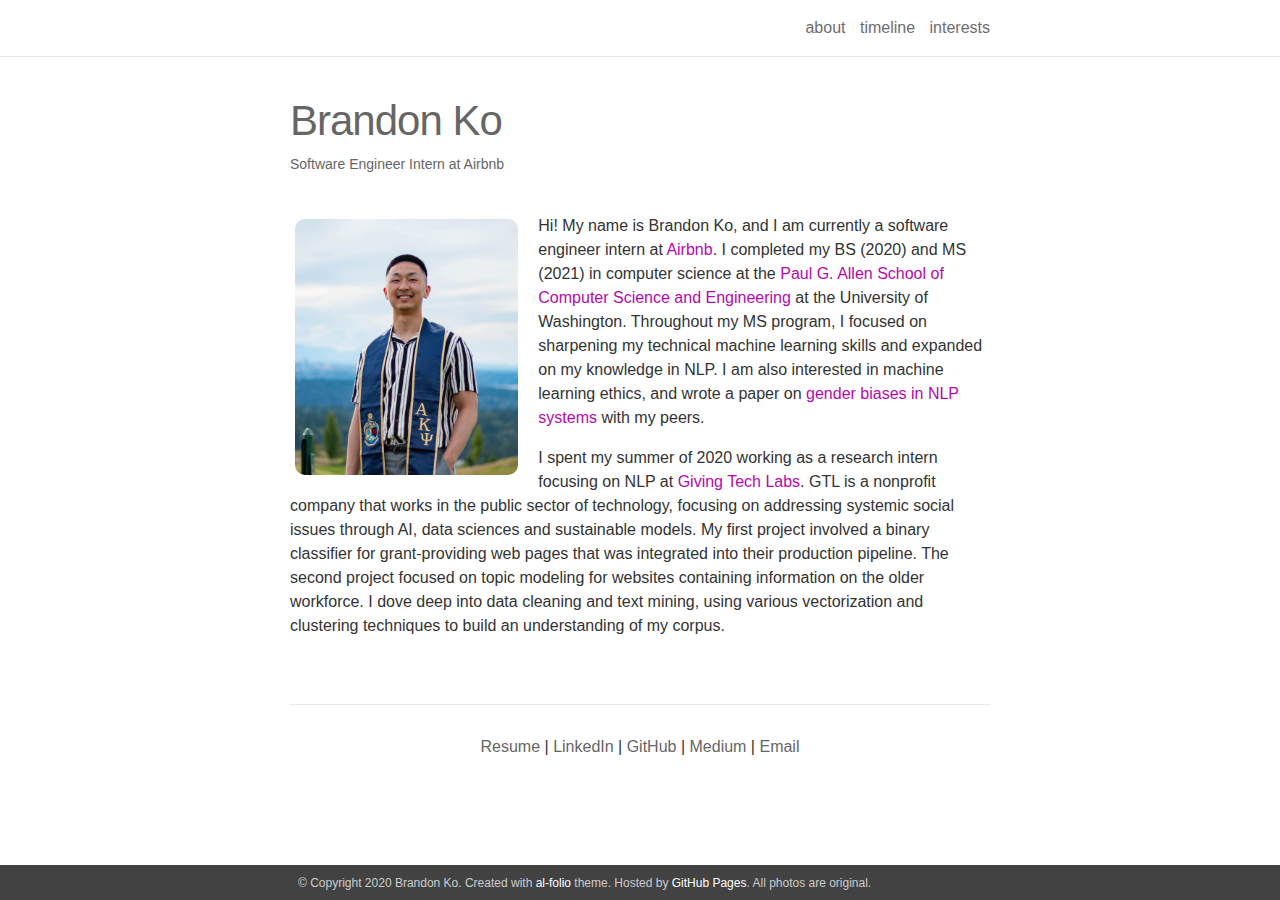
==== commit e285873b: "update" ====
--- a/index.html
+++ b/index.html
@@ -42,13 +42,14 @@
 				<header class="post-header">
 					<h1 class="post-title"><strong>Brandon</strong> Ko
 					</h1>
-					<h5 class="post-description">MS CS student at the University of Washington</h5>
+					<h5 class="post-description">Software Engineer Intern at Airbnb</h5>
 				</header>
 				<article class="post-content clearfix">
 					<div class="profile col one left"  style="margin-right: 15px">
 						<img src="./headshot.png" style="border-radius: 10px">
 					</div>
-					<p>Hi! My name is Brandon Ko, and I am currently a 5th year student at the <a href='https://www.cs.washington.edu/'>Paul G. Allen School of Computer Science and Engineering</a> at the University of Washington completing a MS in computer science. I completed my BS in computer science in 2020 and decided to pursue a MS to further refine my knowledge in the field of machine learning.</p>
+					<p>Hi! My name is Brandon Ko, and I am currently a software engineer intern at <a target="blank" href="https://www.airbnb.com/">Airbnb</a>. I completed my BS (2020) and MS (2021) in computer science at the <a href='https://www.cs.washington.edu/'>Paul G. Allen School of Computer Science and Engineering</a> at the University of Washington. Throughout my MS program, I focused on sharpening my technical machine learning skills and expanded on my knowledge in NLP. I am also interested in machine learning ethics, and wrote a paper on <a target="blank" href="./FairnessNLP.pdf">gender biases in NLP systems</a> with my peers. </p>
+
 					<p>I spent my summer of 2020 working as a research intern focusing on NLP at <a href='https://giving.tech/'>Giving Tech Labs</a>. GTL is a nonprofit company that works in the public sector of technology, focusing on addressing systemic social issues through AI, data sciences and sustainable models. My first project involved a binary classifier for grant-providing web pages that was integrated into their production pipeline. The second project focused on topic modeling for websites containing information on the older workforce. I dove deep into data cleaning and text mining, using various vectorization and clustering techniques to build an understanding of my corpus.</p>
 				</article>
 
--- a/assets/css/main.css
+++ b/assets/css/main.css
@@ -548,4 +548,40 @@
 
 h1, h2, h3, h4, h5, h6 { font-weight: 100; }
 
-div.equation { margin: 0.5rem 0; }+div.equation { margin: 0.5rem 0; }
+
+
+/* Collapsible stuff */
+.collapsible {
+  border-color: #eee;
+  background-color: white;
+  cursor: pointer;
+  padding: 5px;
+  width: 100%;
+  border: none;
+  text-align: left;
+  outline: none;
+  font-size: 15px;
+  border-radius: 5px;
+  padding-right: 10px;
+  color: #666;
+  -webkit-transition: background-color 0.4s;
+  -moz-transition:    background-color 0.4s;
+  -ms-transition:     background-color 0.4s;
+  -o-transition:      background-color 0.4s;
+  transition:         background-color 0.4s;
+}
+
+/* Add a background color to the button if it is clicked on (add the .active class with JS), and when you move the mouse over it (hover) */
+.collapsible:hover {
+  background-color: #f7f7f7;
+}
+
+/* Style the collapsible content. Note: hidden by default */
+.dropdown-content {
+  padding: 0 18px;
+  background-color: white;
+  max-height: 0;
+  overflow: hidden;
+  transition: max-height 0.2s ease-out;
+}